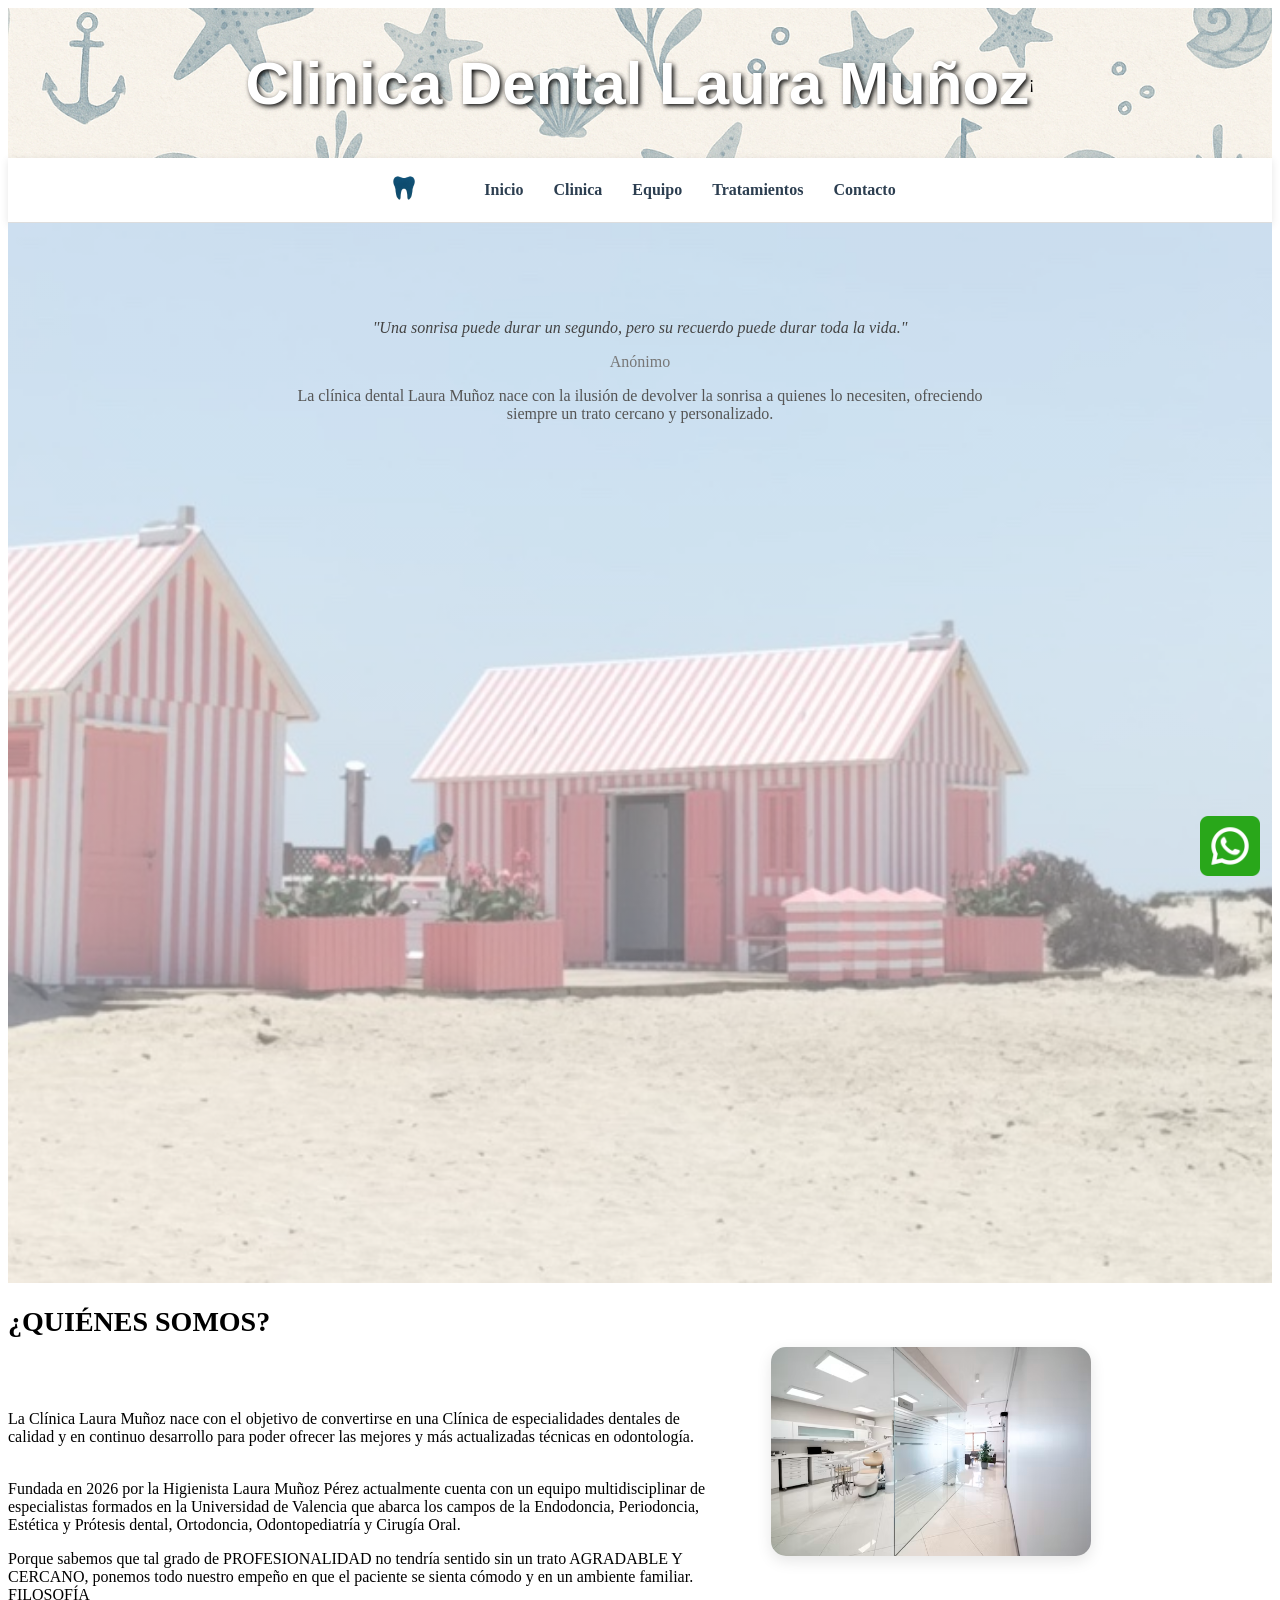
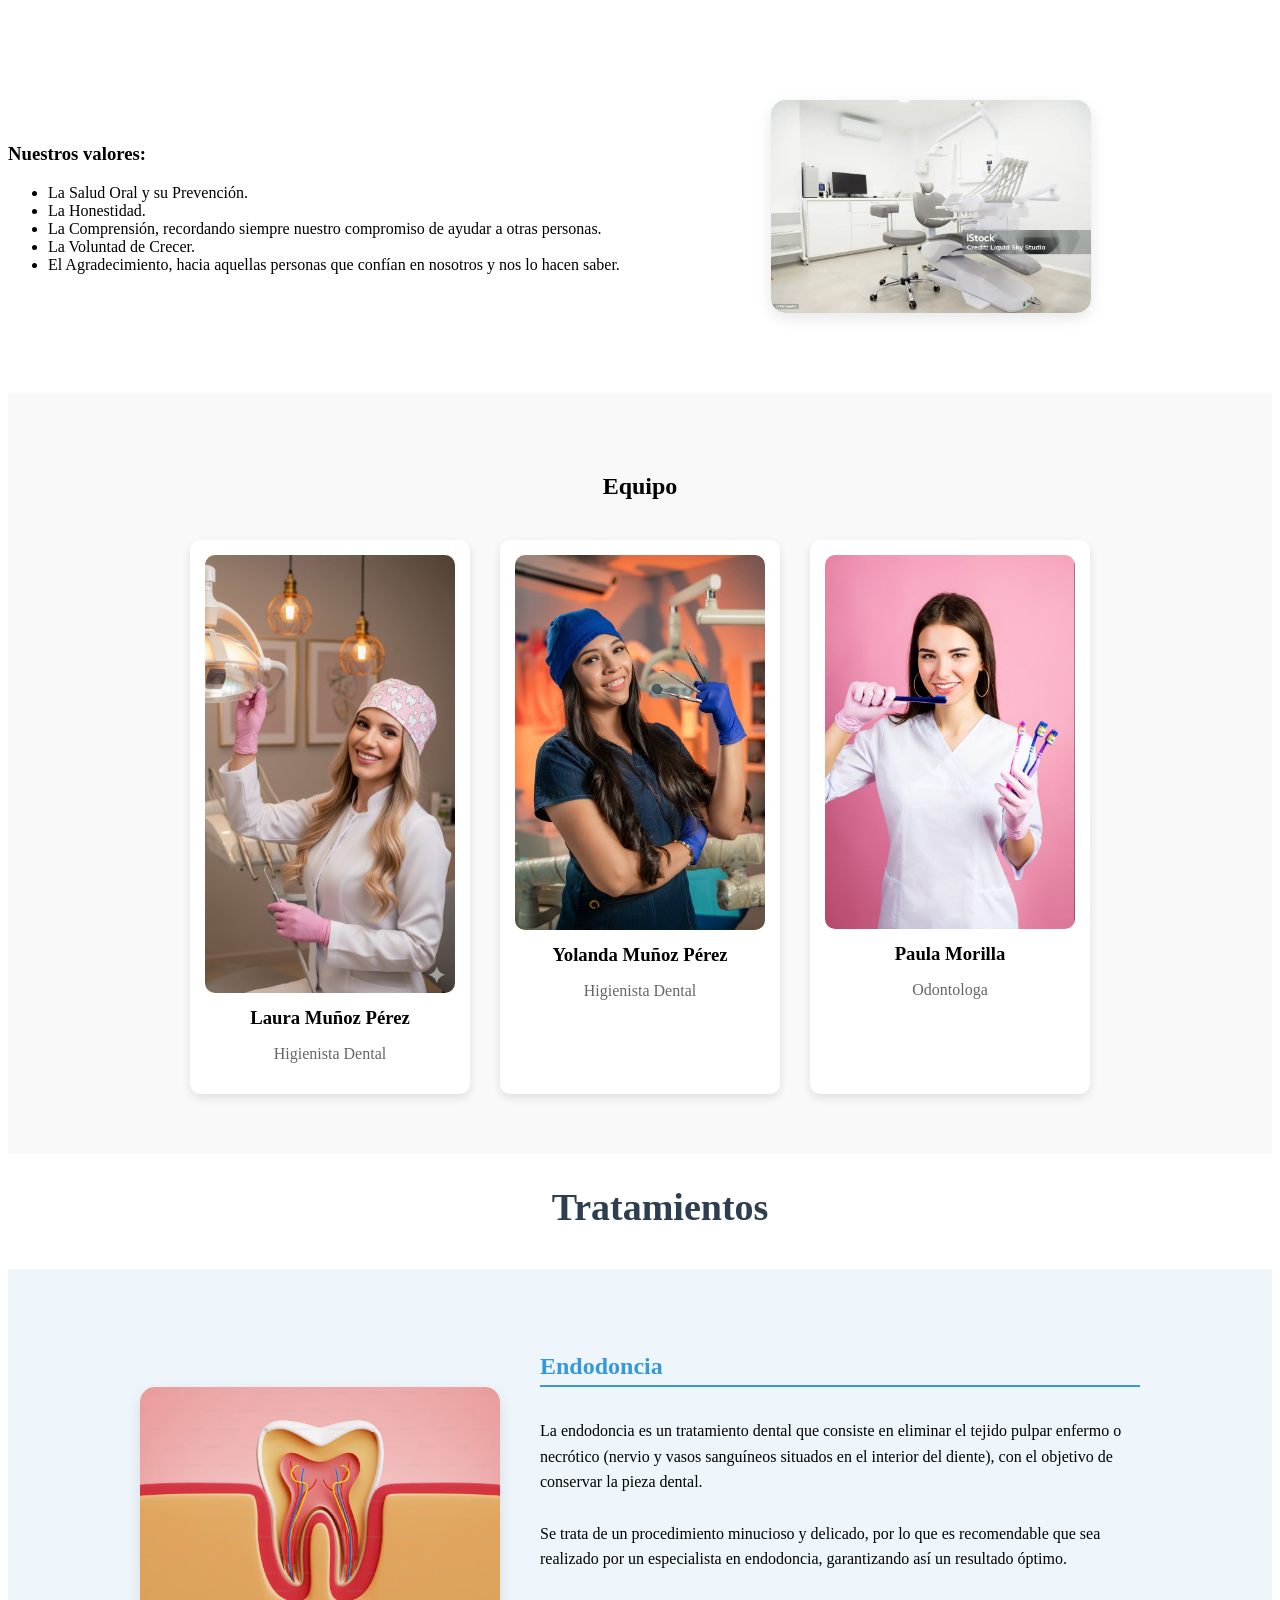
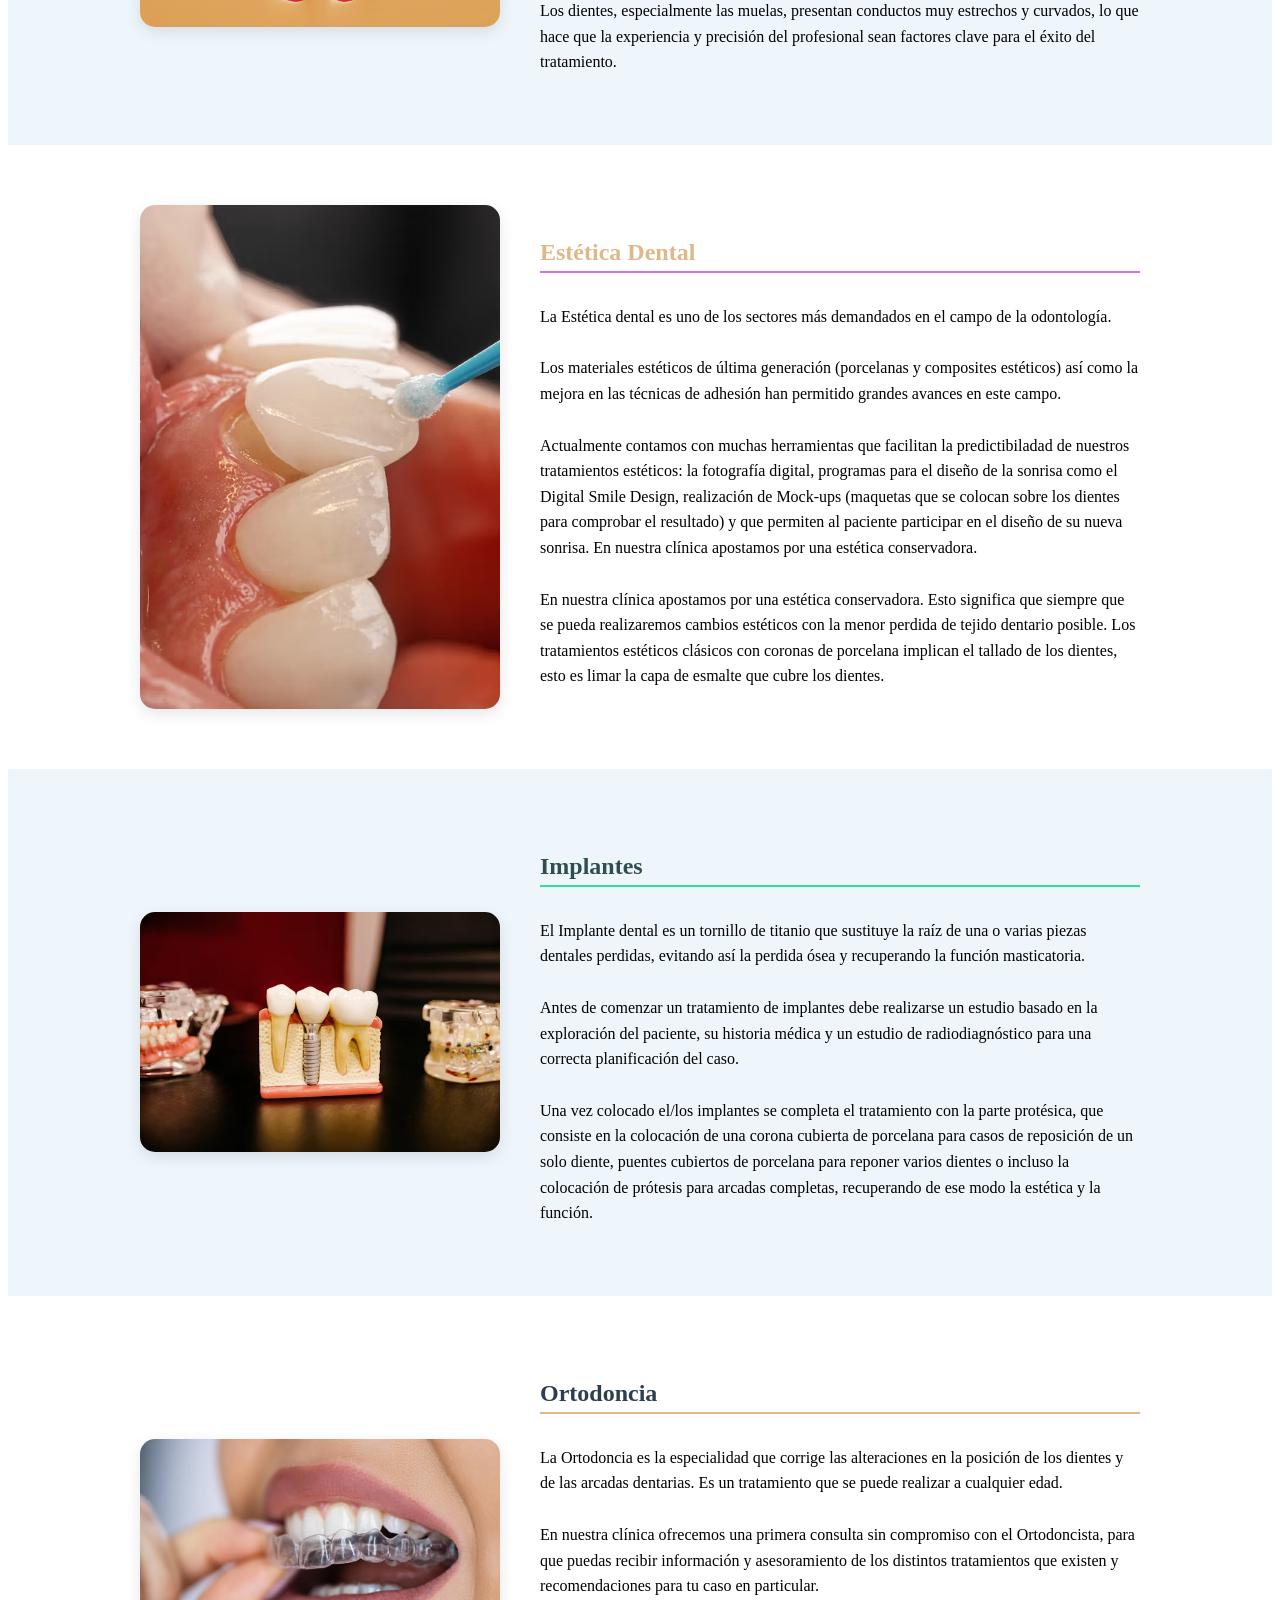
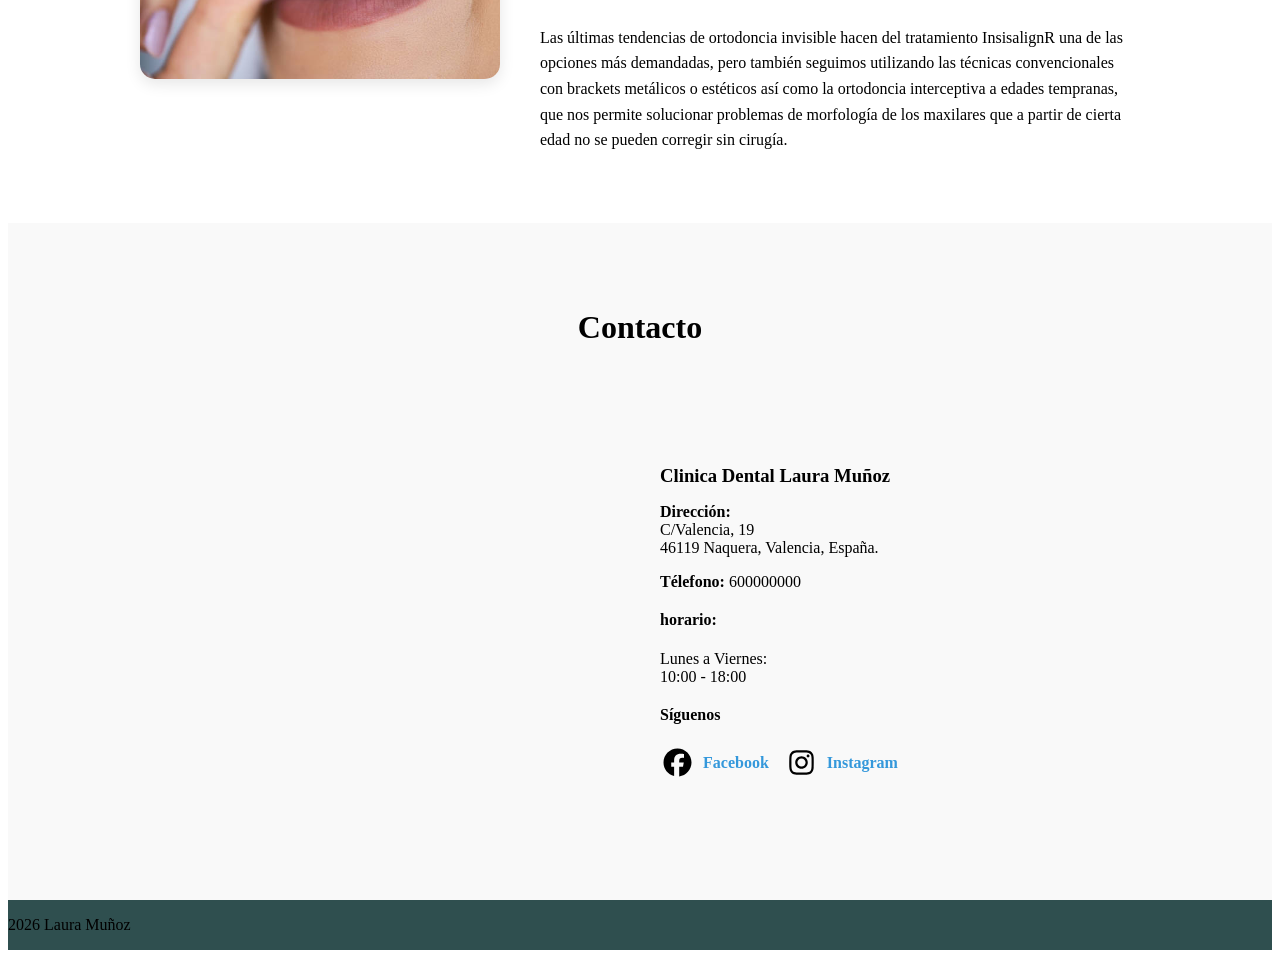
==== index.html @ 637d164c "Add files via upload" ====
<!doctype html>

<html lang="es">


<head>
    <meta charset="UTF-8">
    <title>Clinica Dental Laura Muñoz</title>

    <link rel="stylesheet" href="miWeb.css">

</head>

<body>

    <!--CABECERA-->
    <header>
        <h1>Clinica Dental Laura Muñoz</h1>¡




    </header>

    <!--MENU-->
    <nav id="menu">
        <div class="logo">

            <a href="#home">
                <img src="logo.png" alt="logo muela">
            </a>

        </div>

        <div class="menu-toggle">
            ☰

        </div>

        <ul>
            <li><a href="#home">Inicio</a></li>
            <li><a href="#clinica">Clinica</a></li>
            <li><a href="#equipo">Equipo</a></li>
            <li class="dropdown"><a href="#tratamientos">Tratamientos</a>
                <ul class="submenu">
                    <li><a href="#endodoncia">Endodoncia</a></li>
                    <li><a href="#estetica">Estética Dental</a></li>
                    <li><a href="#implantes">Implantes</a></li>
                    <li><a href="#ortodoncia">Ortodoncia</a></li>

                </ul>
            </li>
            <li><a href="#contacto">Contacto</a></li>




        </ul>

    </nav>


    <main>


        <!--INICIO-->

        <section id="home">
            <div class="contenido-inicio">
                <p class="frase">
                    "Una sonrisa puede durar un segundo, pero su recuerdo puede durar toda la vida."
                </p>
                <p class="autor">Anónimo</p>



                <p class="descripcion">
                    La clínica dental Laura Muñoz nace con la ilusión de devolver la sonrisa a quienes lo necesiten,
                    ofreciendo siempre un trato cercano y personalizado.
                </p>
            </div>

        </section>

        <!--CLINICA-->

        <section id="clinica">

            <div class="bloque">

                <div class="texto">

                    <h2>¿QUIÉNES SOMOS?</h2>

                    <br>
                    <br>
                    <p>
                        La Clínica Laura Muñoz nace con el objetivo de convertirse en una Clínica de especialidades
                        dentales
                        de
                        calidad y en continuo desarrollo para poder ofrecer las mejores y más actualizadas técnicas en
                        odontología.
                        <br>
                        <br>
                    </p>
                    <p>
                        Fundada en 2026 por la Higienista Laura Muñoz Pérez actualmente cuenta con un equipo
                        multidisciplinar de
                        especialistas formados en la Universidad de Valencia que abarca los campos de la Endodoncia,
                        Periodoncia, Estética y Prótesis dental, Ortodoncia, Odontopediatría y Cirugía Oral.
                    </p>
                    <p>

                        Porque sabemos que tal grado de PROFESIONALIDAD no tendría sentido sin un trato AGRADABLE Y
                        CERCANO,
                        ponemos todo nuestro empeño en que el paciente se sienta cómodo y en un ambiente familiar.
                        FILOSOFÍA
                    </p>
                </div>

                <div class="imagen">
                    <img src="dentista3.avif" alt="recepcion">

                </div>
            </div>
            <!--BLOQUE2-->
            <div class="bloque">
                <div class="imagen">

                    <img src="dentista1.webp" alt="gebinete">
                </div>

                <div class="texto">

                    <h3>Nuestros valores:</h3>
                    <ul>
                        <li>La Salud Oral y su Prevención.</li>
                        <li>La Honestidad.</li>
                        <li>La Comprensión, recordando siempre nuestro compromiso de ayudar a otras personas.</li>
                        <li>La Voluntad de Crecer.</li>
                        <li> El Agradecimiento, hacia aquellas personas que confían en nosotros y nos lo hacen saber.
                        </li>


                    </ul>

                </div>

            </div>


        </section>

        <!--EQUIPO-->
        <section id="equipo">
            <h2>Equipo</h2>
            <div class="tarjetas-equipo">
                <div class="card">
                    <img src="persona1.jpg">
                    <h3>Laura Muñoz Pérez</h3>
                    <p>Higienista Dental</p>
                </div>

                <div class="card">
                    <img src="persona2.jpg">
                    <h3>Yolanda Muñoz Pérez</h3>
                    <p>Higienista Dental</p>
                </div>

                <div class="card">
                    <img src="per6sona3.jpg">
                    <h3>Paula Morilla</h3>
                    <p>Odontologa</p>
                </div>
            </div>

        </section>

        <!--TRATAMIENTOS-->
        <section id="tratamientos">
            <h2>Tratamientos</h2>


            <!--ENDODONCIA-->

            <section id="endodoncia" class="tratamiento">


                <div class="tratamiento-contenido">
                    <div class="tratamiento-imagen">
                        <img src="endodoncia.avif">
                    </div>

                    <div class="tratamiento-texto">


                        <h3 class="endodoncia">Endodoncia</h3>

                        <p>

                            La endodoncia es un tratamiento dental que consiste en eliminar el tejido pulpar enfermo o
                            necrótico
                            (nervio y vasos sanguíneos situados en el interior del diente), con el objetivo de conservar
                            la
                            pieza
                            dental.
                        </p>
                        <p>

                            Se trata de un procedimiento minucioso y delicado, por lo que es recomendable que sea
                            realizado
                            por
                            un
                            especialista en endodoncia, garantizando así un resultado óptimo.
                        </p>

                        <p>

                            Los dientes, especialmente las muelas, presentan conductos muy estrechos y curvados, lo que
                            hace
                            que
                            la
                            experiencia y precisión del profesional sean factores clave para el éxito del tratamiento.
                        </p>
                    </div>
                </div>
            </section>

            <!--ESTÉTICA-->
            <section id="estetica" class="tratamiento">


                <div class="tratamiento-contenido">
                    <div class="tratamiento-imagen">
                        <img src="carillas.avif">
                    </div>

                    <div class="tratamiento-texto">

                        <h3 class="estetica">Estética Dental</h3>

                        <p>
                            La Estética dental es uno de los sectores más demandados en el campo de la odontología.

                        </p>

                        <p>
                            Los materiales estéticos de última generación (porcelanas y composites estéticos) así como
                            la mejora en las técnicas de adhesión han permitido grandes avances en este campo.
                        </p>

                        <p>
                            Actualmente contamos con muchas herramientas que facilitan la predictibiladad de nuestros
                            tratamientos estéticos: la fotografía digital, programas para el diseño de la sonrisa como
                            el Digital Smile Design, realización de Mock-ups (maquetas que se colocan sobre los dientes
                            para comprobar el resultado) y que permiten al paciente participar en el diseño de su nueva
                            sonrisa. En nuestra clínica apostamos por una estética conservadora.


                        </p>

                        <p>
                            En nuestra clínica apostamos por una estética conservadora. Esto significa que siempre que
                            se pueda realizaremos cambios estéticos con la menor perdida de tejido dentario posible. Los
                            tratamientos estéticos clásicos con coronas de porcelana implican el tallado de los dientes,
                            esto es limar la capa de esmalte que cubre los dientes.
                        </p>
                    </div>
                </div>
            </section>

            <!--IMPLANTES-->
            <section id="implantes" class="tratamiento">

                <div class="tratamiento-contenido">
                    <div class="tratamiento-imagen">
                        <img src="implante1.avif">
                    </div>

                    <div class="tratamiento-texto">

                        <h3 class="implantes">Implantes</h3>

                        <p>
                            El Implante dental es un tornillo de titanio que sustituye la raíz de una o varias piezas
                            dentales perdidas, evitando así la perdida ósea y recuperando la función masticatoria.


                        </p>

                        <p>
                            Antes de comenzar un tratamiento de implantes debe realizarse un estudio basado en la
                            exploración del paciente, su historia médica y un estudio de radiodiagnóstico para una
                            correcta planificación del caso.
                        </p>

                        <p>
                            Una vez colocado el/los implantes se completa el tratamiento con la parte protésica, que
                            consiste en la colocación de una corona cubierta de porcelana para casos de reposición de un
                            solo diente, puentes cubiertos de porcelana para reponer varios dientes o incluso la
                            colocación de prótesis para arcadas completas, recuperando de ese modo la estética y la
                            función.
                        </p>
                    </div>
                </div>
            </section>

            <!--ORTODONCIA-->
            <section id="ortodoncia" class="tratamiento">



                <div class="tratamiento-contenido">
                    <div class="tratamiento-imagen">
                        <img src="invisalign.jpg">

                    </div>

                    <div class="tratamiento-texto">

                        <h3 class="ortodoncia">Ortodoncia</h3>

                        <p>
                            La Ortodoncia es la especialidad que corrige las alteraciones en la posición de los dientes
                            y de las arcadas dentarias. Es un tratamiento que se puede realizar a cualquier edad.


                        </p>

                        <p>
                            En nuestra clínica ofrecemos una primera consulta sin compromiso con el Ortodoncista, para
                            que
                            puedas recibir información y asesoramiento de los distintos tratamientos que existen y
                            recomendaciones para tu caso en particular.
                        </p>

                        <p>
                            Las últimas tendencias de ortodoncia invisible hacen del tratamiento InsisalignR una de las
                            opciones más demandadas, pero también seguimos utilizando las técnicas convencionales con
                            brackets metálicos o estéticos así como la ortodoncia interceptiva a edades tempranas, que
                            nos permite solucionar problemas de morfología de los maxilares que a partir de cierta edad
                            no se pueden corregir sin cirugía.

                        </p>


                    </div>
                </div>

            </section>
        </section>
        <!--CONTACTO-->

        <section id="contacto">
            <h2>Contacto</h2>
            <div class="contacto-contenido">

                <!--MAPA-->
                <div class="mapa">
                    <iframe
                        src="https://www.google.com/maps/embed?pb=!1m18!1m12!1m3!1d12286.145161240727!2d-0.42950944999999996!3d39.66014935!2m3!1f0!2f0!3f0!3m2!1i1024!2i768!4f13.1!3m3!1m2!1s0xd606822dd139bd3%3A0xa2a2c71b9f4c498a!2s46119%20N%C3%A0quera%2C%20Valencia!5e0!3m2!1ses!2ses!4v1781277568644!5m2!1ses!2ses"
                        width="600" height="450" style="border:0;" allowfullscreen="" loading="lazy"
                        referrerpolicy="no-referrer-when-downgrade"></iframe>
                </div>

                <!--INFORMACION-->
                <div class="info-contacto">
                    <h3>Clinica Dental Laura Muñoz</h3>

                    <p><strong>Dirección:</strong><br>
                        C/Valencia, 19<br>
                        46119 Naquera, Valencia, España.
                    </p>
                    <p><strong>Télefono:</strong>
                        600000000
                    </p>
                    <h4>horario:</h4>
                    <p>
                        Lunes a Viernes:<br>
                        10:00 - 18:00
                    </p>
                    <h4>Síguenos</h4>

                    <div class="redes">
                        <a href="https://www.facebook.com"><img src="facebook-brands-solid-full.svg">Facebook</a>
                        <a href="https://www.instagram.com/?hl=es"><img
                                src="instagram-brands-solid-full.svg">Instagram</a>

                    </div>

                </div>
            </div>

        </section>


    </main>

    <footer>
        <p>2026 Laura Muñoz</p>
    </footer>














    <script src="script.js"></script>
    <a href="http://wa.me/34636059370" class="whatsapp" target="_blank">
        <img src="whatsapp.png" alt="whatsapp">
    </a>
</body>












</html>
---- miWeb.css ----
body {
    min-height: 100vh;
    display: flex;
    flex-direction: column;
}

header {
    background-image: url("fondo.jpg");
    background-size: cover;
    background-position: center;
    background-repeat: no-repeat;

    height: 150px;

    display: flex;
    align-items: center;
    justify-content: center;
}

header h1 {
    color: white;
    font-size: 60px;
    text-shadow: 2px 2px 5px black;
    font-family: 'Segoe UI', sans-serif;
}



nav ul {
    display: flex;
    gap: 30px;
    list-style: none;
    margin: 0;
    padding: 0;


}

nav a {
    text-decoration: none;
    color: #2c3e50;
    font-weight: 600;
    position: relative;
}

nav a::after {
    content: "";
    position: absolute;
    width: 0;
    height: 2px;
    background-color: #3498db;
    left: 0;
    bottom: -5px;
    transition: 0.3s;
}

nav a:hover::after {
    width: 100%;
}

nav a:hover {
    color: #3498db;
}

footer {
    background-color: darkslategrey;
    margin-top: auto;

}

/*MENU NORMAL*/
nav {

    transition: background-color 0.3s;
    display: flex;
    align-items: center;
    justify-content: center;
    gap: 40px;

    background-color: white;
    border-bottom: 1px solid #ddd;
    padding: 10px 40px;
    box-shadow: 0 2px 8px rgba(0, 0, 0, 0.1);
}

/*MENU CUANDO HACES SCROLL*/
nav.scrolled {
    background-color: rgb(179, 199, 197);
}

.contenido {
    display: none;
}

.logo img {
    width: 40px;
    height: auto;
    margin-right: 20px;
}

#home {
    background-image: linear-gradient(rgba(255, 255, 255, 0.4),
            rgba(255, 255, 255, 0.4)),
        url("camposoto1.jpg");

    background-size: cover;
    background-position: center;
    background-repeat: no-repeat;

    padding: 80px 20px;
    text-align: center;
    min-height: 100vh;
}

/*INICIO*/

.contenido-inicio {
    max-width: 700px;
    margin: auto;
}

.frase {
    font-style: italic;
    color: #444;
}

.autor {
    margin-bottom: 15px;
    color: #777;
}

.descripcion {
    color: #555;
}

/*CLINICA*/
.bloque {
    display: flex;
    align-items: center;
    gap: 40px;
    max-width: 1100px;
    margin-bottom: 80px;
}

.texto {
    width: 70%;

}

.imagen {
    width: 35%;
    display: flex;
    justify-content: center;
}

.imagen img {
    width: 100%;
    max-width: 320px;
    border-radius: 15px;
    box-shadow: 0 5px 15px rgba(0, 0, 0, 0.1);
}

.bloque:nth-child(2) {
    flex-direction: row-reverse;
}

#clinica h2 {
    font-size: 28px;
    margin-bottom: 20px;
}

#equipo {
    background-color: #f9f9f9;
    padding: 60px 20px;
    text-align: center;
}

/*Contenedor de tarjetas*/
.tarjetas-equipo {
    display: flex;
    justify-content: center;
    gap: 30px;
    margin-top: 40px;
}

/*Tarjeta individual*/
.card {
    background-color: white;
    width: 250px;
    padding: 15px;
    border-radius: 10px;
    box-shadow: 0 4px 10px rgba(0, 0, 0, 0.1);
}

/*Imagen*/

.card img {
    width: 100%;
    border-radius: 10px;
}

.card h3 {
    margin: 10px 0 5px;

}

.card p {
    color: #666;
}

.card:hover {
    transform: translateY(-5px);
    transition: 0.3s;
}

/*TRATAMIENTOS*/
.dropdown {
    position: relative;
}

/*submenu oculto*/
.submenu {
    display: none;
    position: absolute;
    top: 100%;
    left: 0;

    background-color: white;
    list-style: none;
    padding: 0;
    margin: 0;

    box-shadow: 0 4px 10px rgba(0, 0, 0, 0.1);
    border-radius: 8px;
    overflow: hidden;

    opacity: 0;
    transition: 0.3s;
}

/*Items del submenu*/
.submenu li {
    padding: 10px 20px;
}

/*Enlaces*/
.submenu a {
    text-decoration: none;
    color: #333;

}

/*Hover*/
.submenu li:hover {
    background-color: #f0f0f0;
}

.dropdown:hover .submenu {
    display: block;
    opacity: 1;
}

#tratamientos h2 {
    margin-left: 40px;
    font-size: 38px;
    font-weight: bold;
    color: #2c3e50;
    margin-bottom: 40px;
    text-align: center;
}

.tratamiento-contenido {
    display: flex;
    flex-direction: row;
    gap: 40px;
    max-width: 1000px;
    align-items: center;
    margin: auto;


}

.tratamiento-imagen {
    display: flex;
    align-items: center;
}

.tratamiento-imagen img {
    width: 100%;
    max-width: 400px;
    border-radius: 15px;
    box-shadow: 0 5px 15px rgba(0, 0, 0, 0.1);
    transition: all 0.4s ease;
}

.tratamiento-texto {
    max-width: 600px;
    display: flex;
    flex-direction: column;
    justify-content: center;
}

.tratamiento-texto p {
    margin-bottom: 10px;
    line-height: 1.6;
}

.tratamiento:nth-child(even) {
    background-color:#eef6fb;
}

.tratamiento {
    opacity: 0;
    transform: translateY(50px);
    transition:all 0.8s ease;
    padding: 60px 20px;
}

.tratamiento.visible {
    opacity: 1;
    transform: translateY(0);
}

.tratamiento-imagen img:hover {
    transform:scale(1.05)translateY(-5px)
}

.endodoncia {
    margin-bottom: 15px;
    font-size: 24px;
    color: #3498db;
    border-bottom: 2px solid #3498db;
    padding-bottom: 5px;
}


.implantes {
    margin-bottom: 15px;
    font-size: 24px;
    color:darkslategray;
    border-bottom: 2px solid hsl(158, 70%, 53%);
    padding-bottom: 5px;

}


.estetica {
    margin-bottom: 15px;
    font-size: 24px;
    color:burlywood;
    border-bottom: 2px solid orchid;
    padding-bottom: 5px;

}

.ortodoncia {
    margin-bottom: 15px;
    font-size: 24px;
    color:#2c3e50;
    border-bottom: 2px solid burlywood;
    padding-bottom: 5px;

}

html {
    scroll-behavior: smooth;
}

/*CONTACTO*/
#contacto {
    padding: 60px 20px;
    background-color: #f9f9f9;
}

#contacto h2 {
    text-align: center;
    font-size: 32px;
    margin-bottom: 40px;
}

/*Contenedor en columnas*/
.contacto-contenido {
    display: flex;
    gap: 40px;
    max-width: 1000px;
    margin: auto;
    align-items: center;
}

/*MAPA*/
.mapa {
    width: 50%;
}

.mapa iframe {
    width: 100%;
    border-radius: 10px;
}

/*INFO*/
.info-contacto {
    width: 50%;
}
.info-contacto h3 {
    margin-bottom: 10px;
}
.info-contacto h4 {
    margin-top: 20px;
}

/*REDES*/
.redes {
    display: flex;
    gap: 15px;
    margin-top: 10px;
}
.redes a {
    display: flex;
    align-items: center;
    text-decoration: none;
    color:#3498db;
    font-weight: bold;
    gap: 8px;
}
.redes img {
    width: 35px;
    transition: 0.3s;

}
.redes img:hover {
transform: scale(1.1);
} 

/*MEDIA QUERYS*/
@media (max-width:768px) {
    .contacto-contenido {
        flex-direction: column;
        align-items: center;
    }
    .bloque {
        flex-direction: column;
        text-align: center;
    }
    .texto {
        width: 100%;
    }
    .imagen {
        width: 100%;
    }
    .tarjetas-equipo {
        flex-direction: column;
        align-items: center;
    }
    .tratamiento-contenido {
        flex-direction: column;
        text-align: center;
    }
    .tratamiento-texto {
        max-width: 100%;
    }
    .mapa {
        width: 100%;
    }
    .info-contacto {
        width: 100%;
        text-align: center;
    }
    nav {
        justify-content: space-between;
    }
    nav ul {
        flex-direction: column;
        display: none;
        width: 100%;
        background-color: white;
        position: absolute;
        top: 70px;
        left: 0;
        padding: 20px;
    }
    nav ul.active {
        display: flex;
    }
    .menu-toggle {
        display: block;
    }
    

}   

.menu-toggle {
    display: none;
    font-size: 30px;
    cursor: pointer;
    color:#2c3e50;
    padding: 5px;
}

.whatsapp {
    position: fixed;
    bottom: 20px;
    right: 20px;
    z-index: 1000;
}

.whatsapp img {
    width: 60px;
    cursor: pointer;
    transition: 0.3s;
}

.whatsapp img:hover {
    transform: scale(1.1);
}
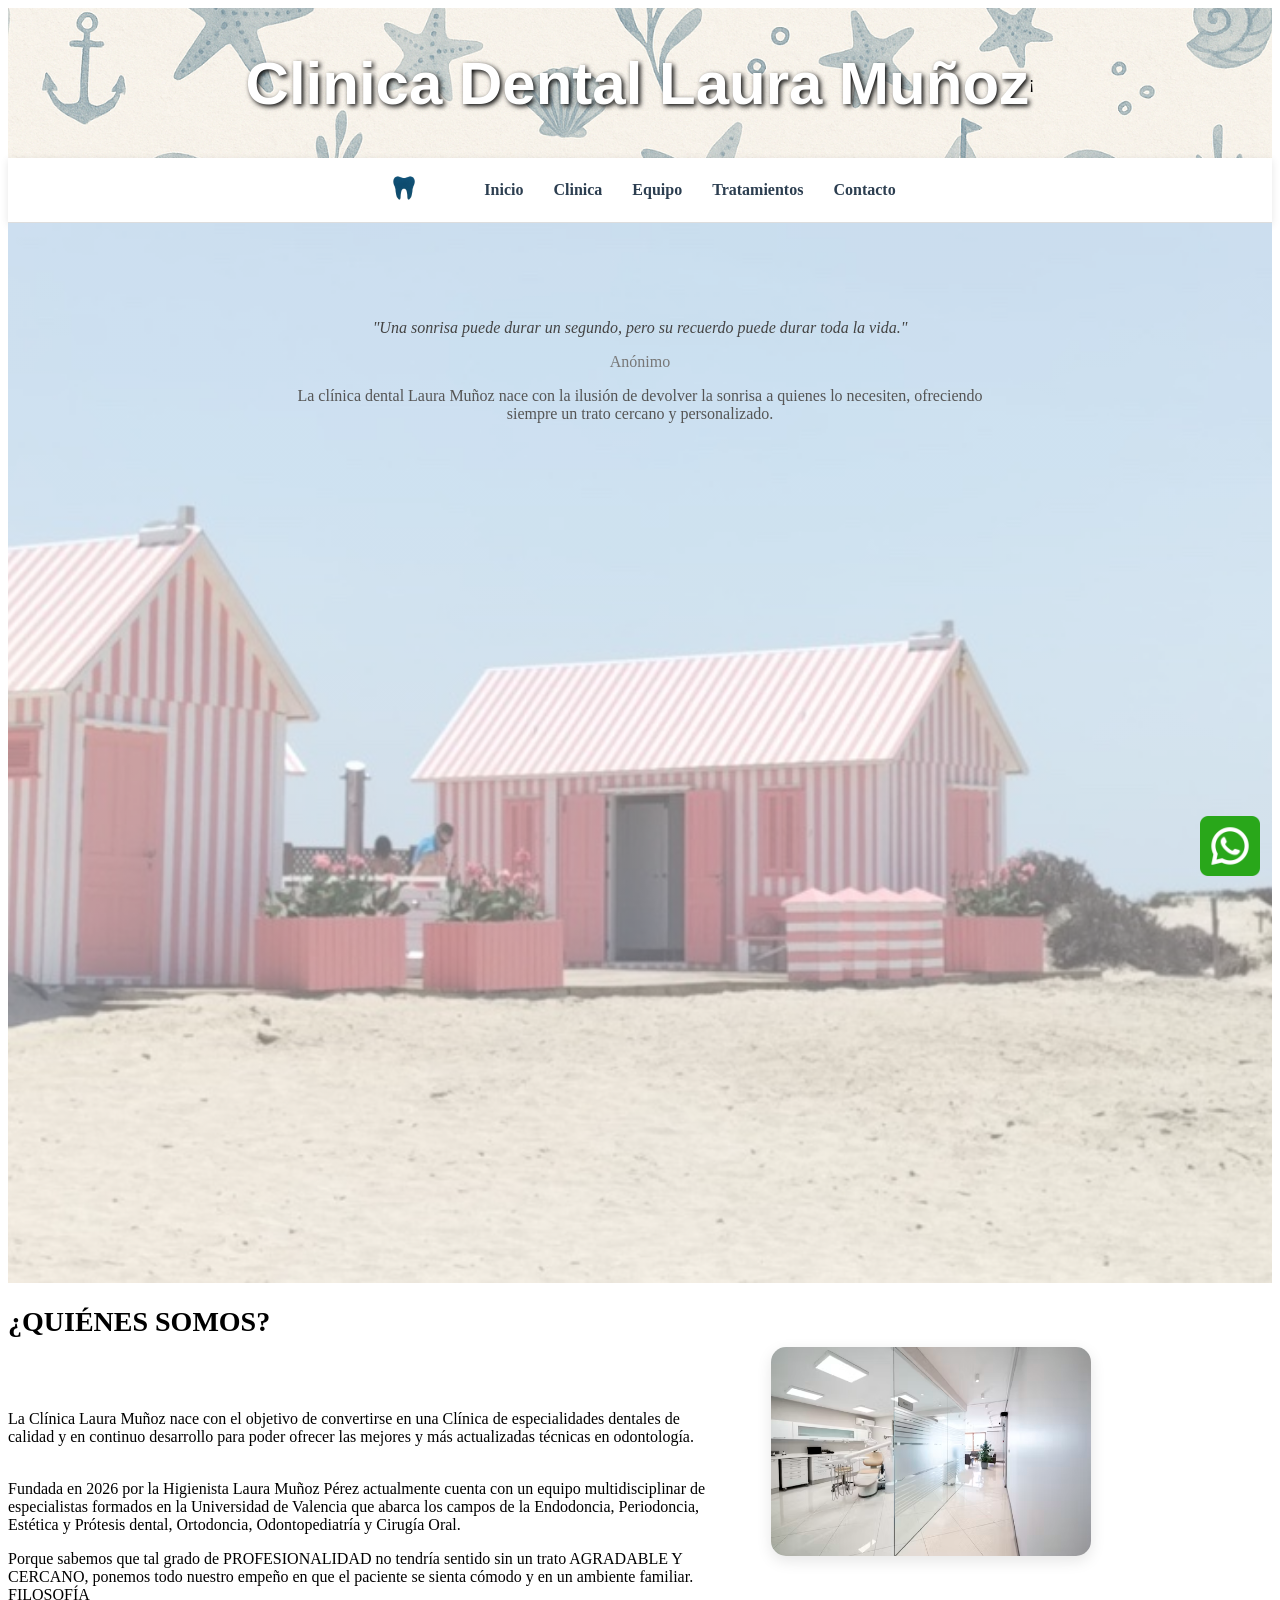
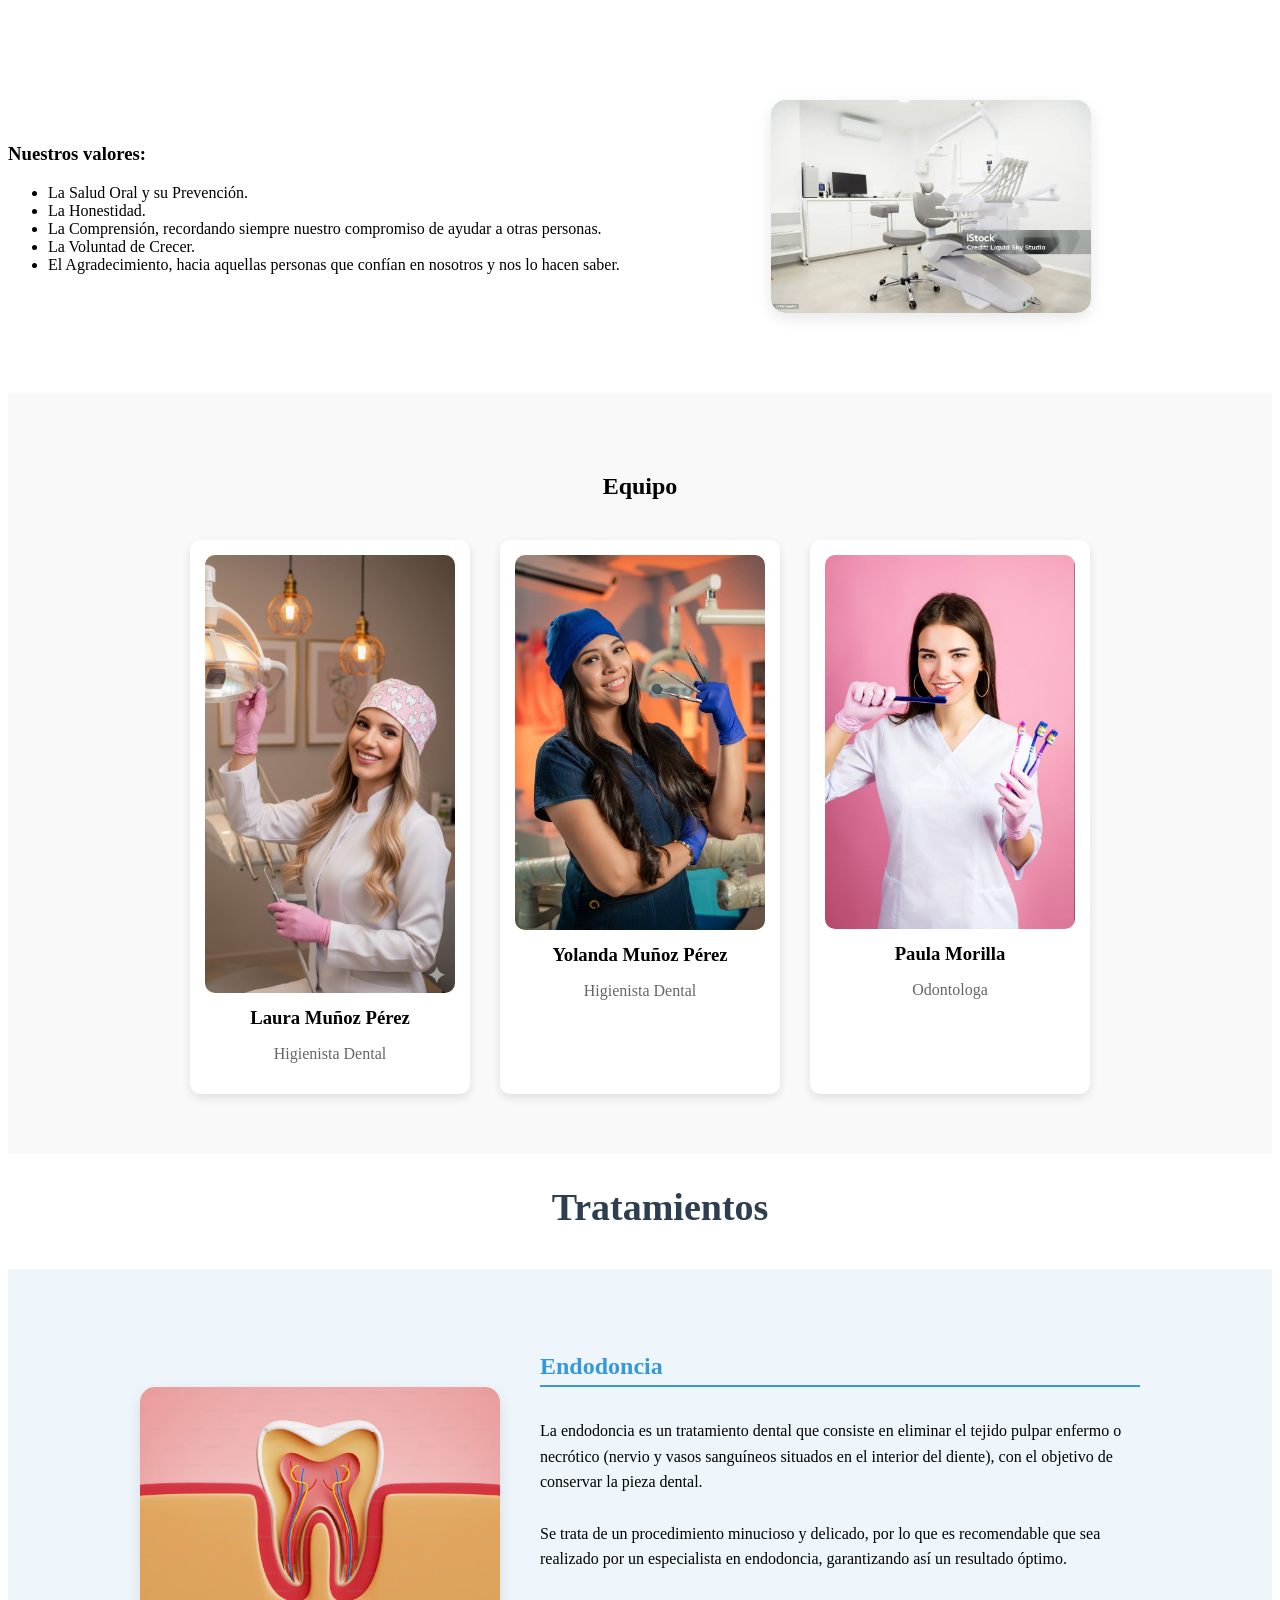
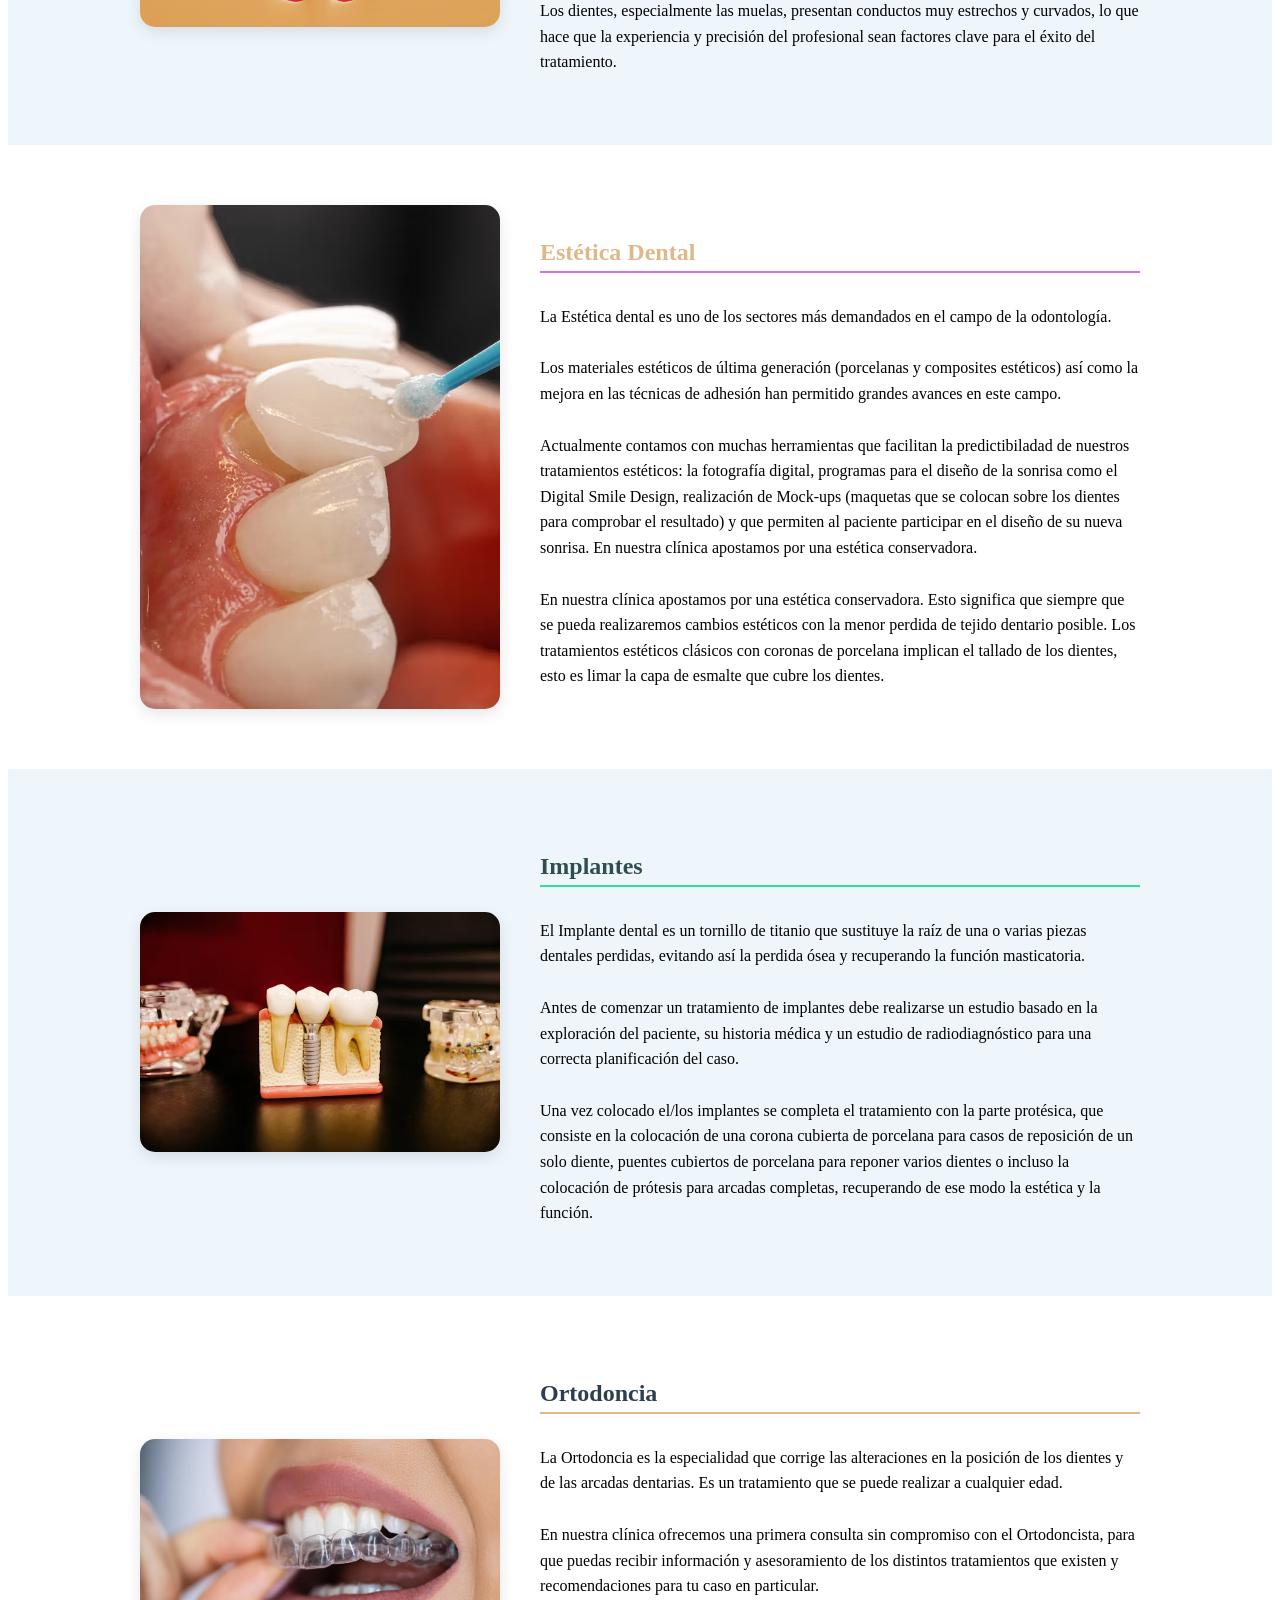
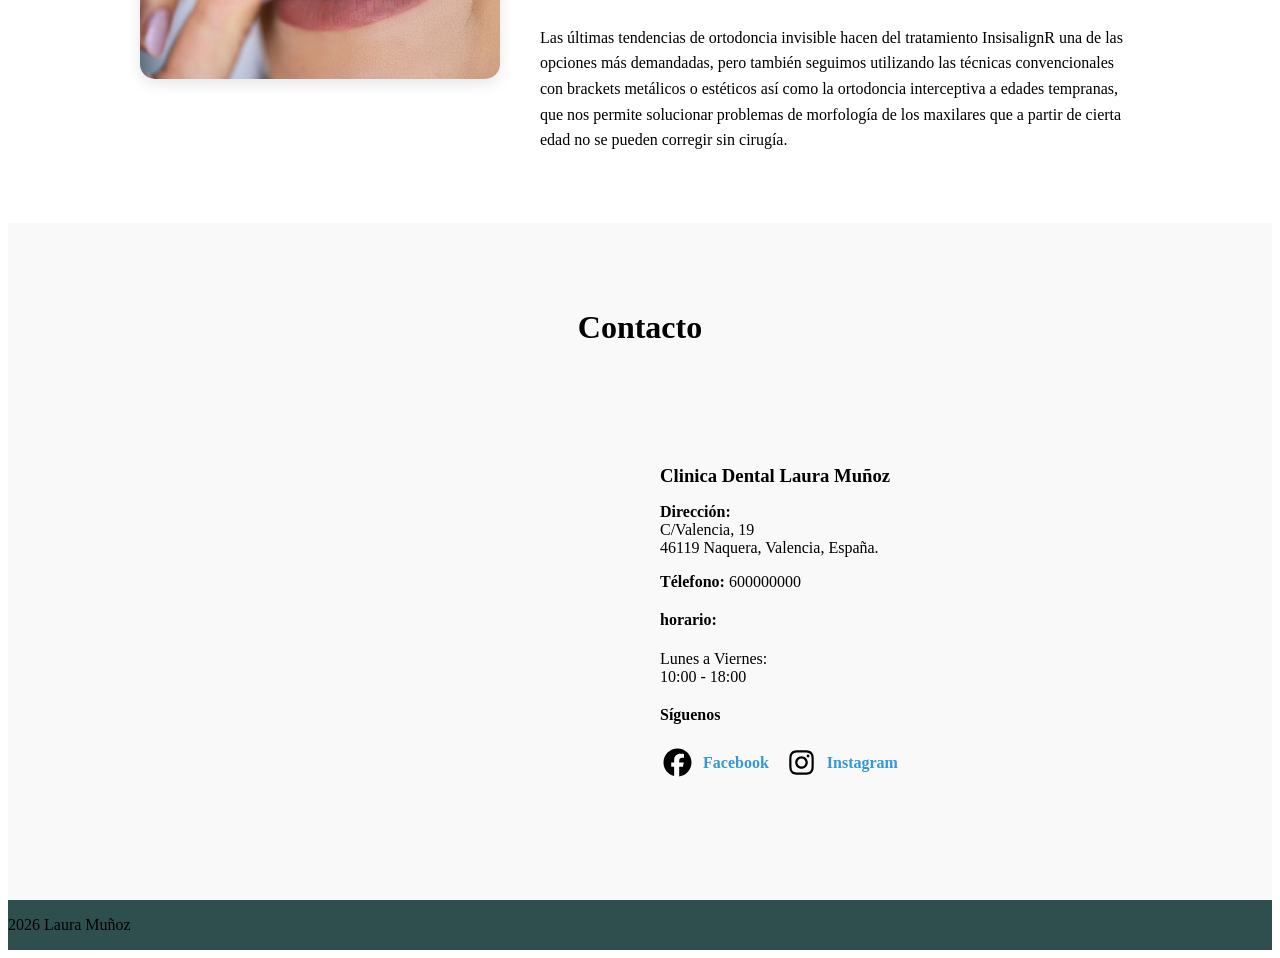
==== commit 9f532aeb: "Add files via upload" ====
--- a/index.html
+++ b/index.html
@@ -5,6 +5,9 @@
 
 <head>
     <meta charset="UTF-8">
+    <meta name="viewport" content="width=device-width, initial-scale=1.0">
+ 
+   
     <title>Clinica Dental Laura Muñoz</title>
 
     <link rel="stylesheet" href="miWeb.css">
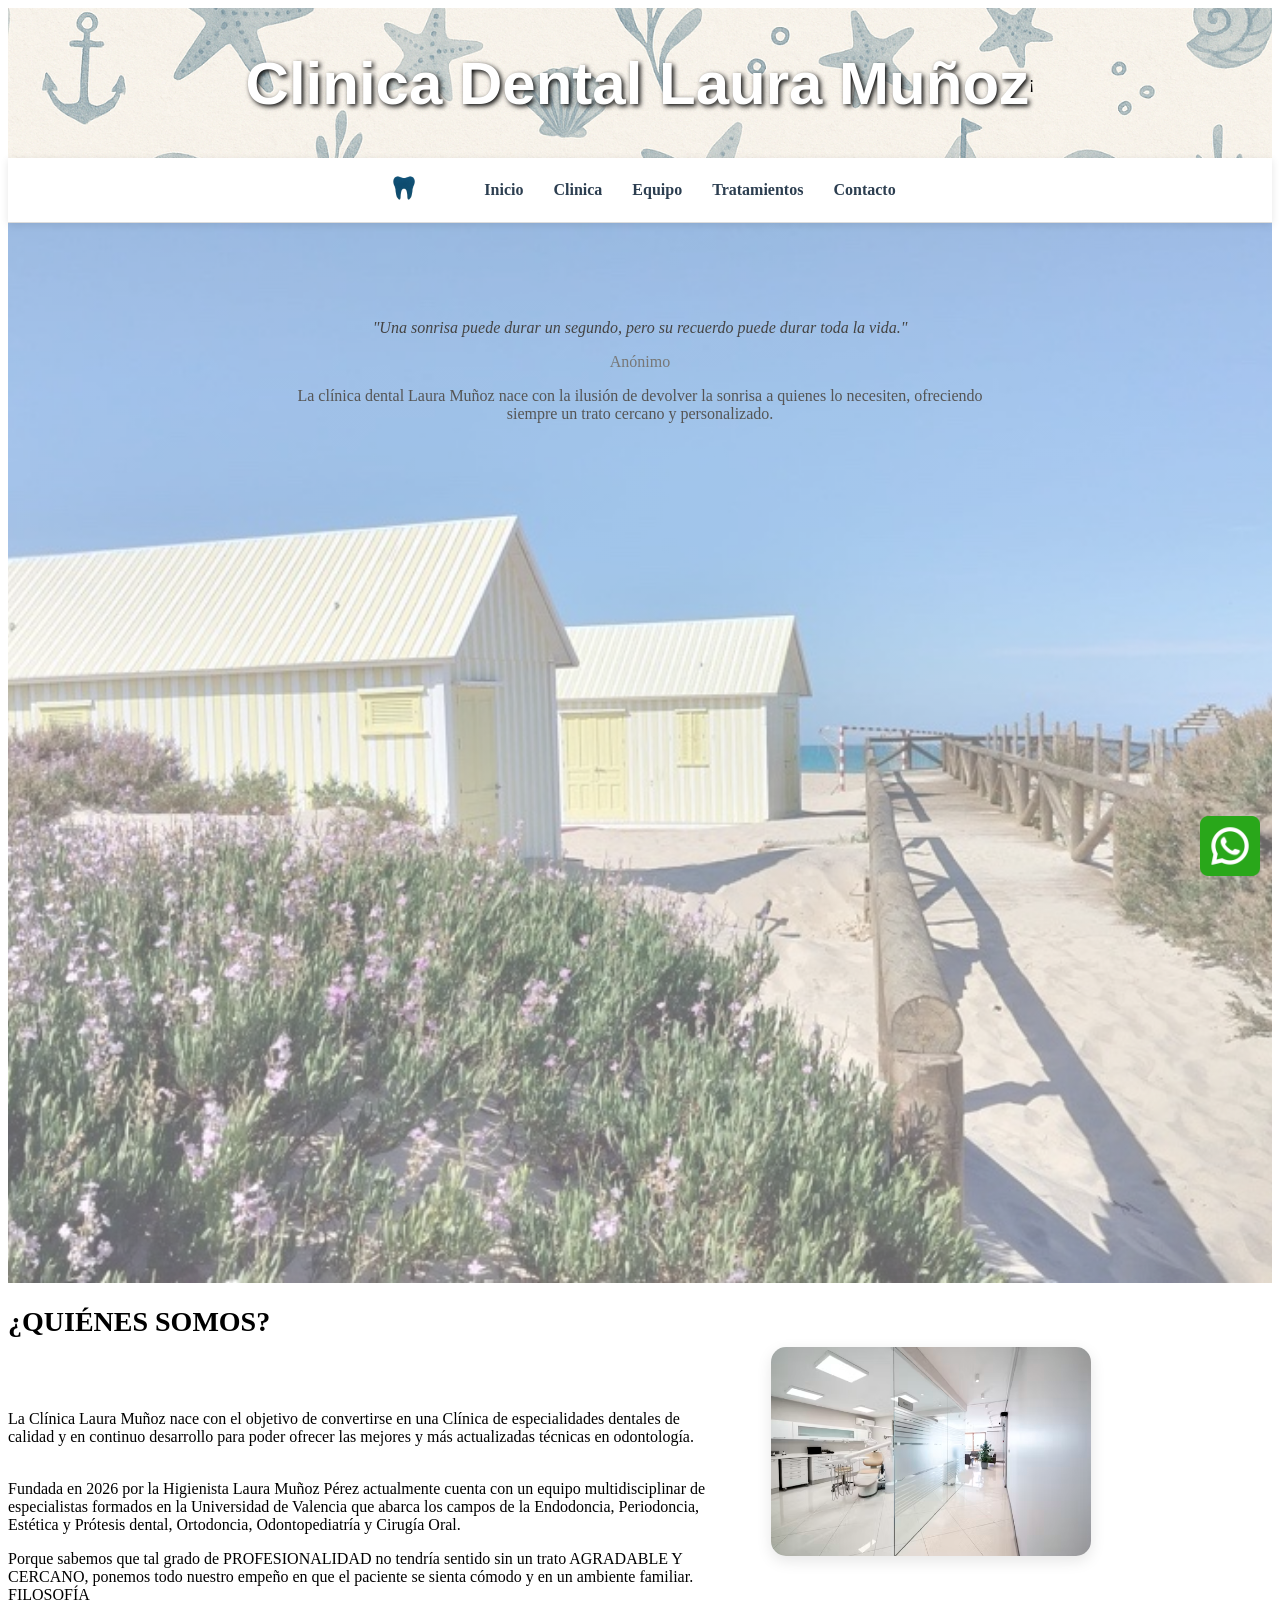
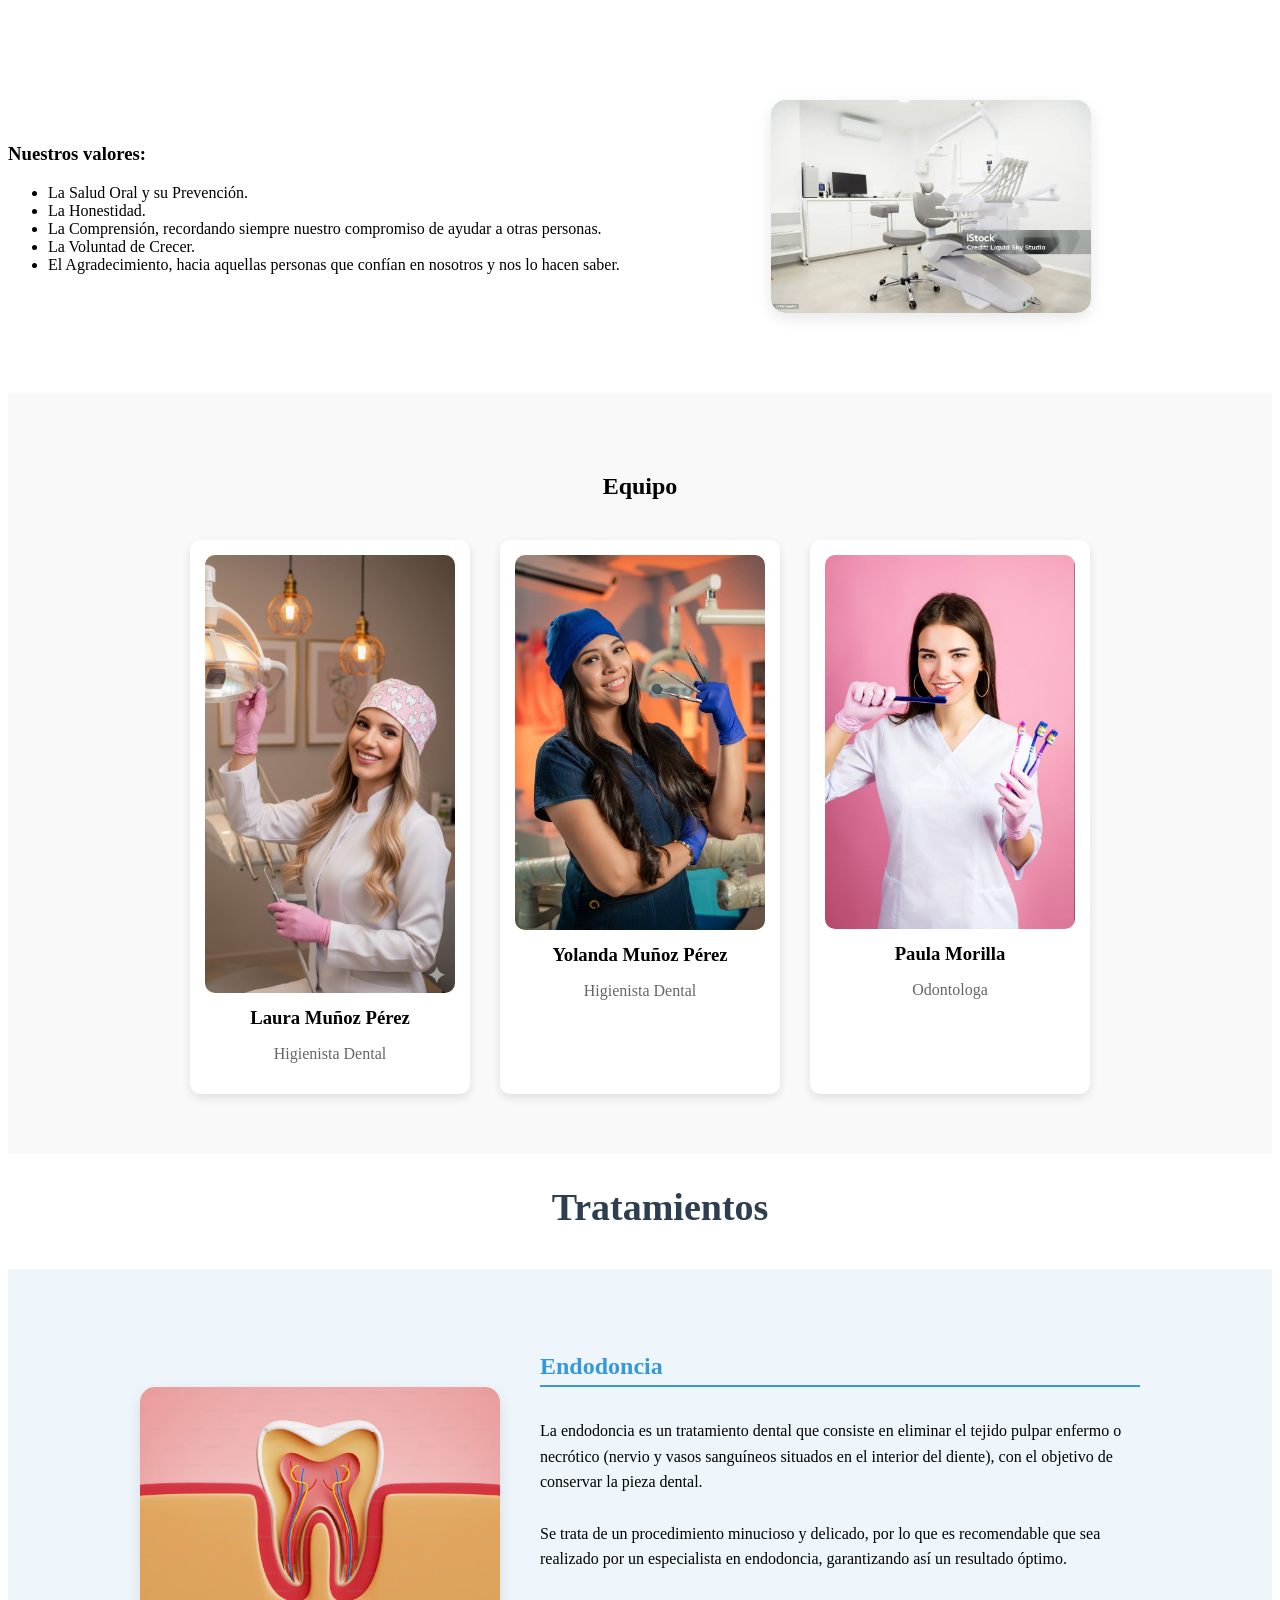
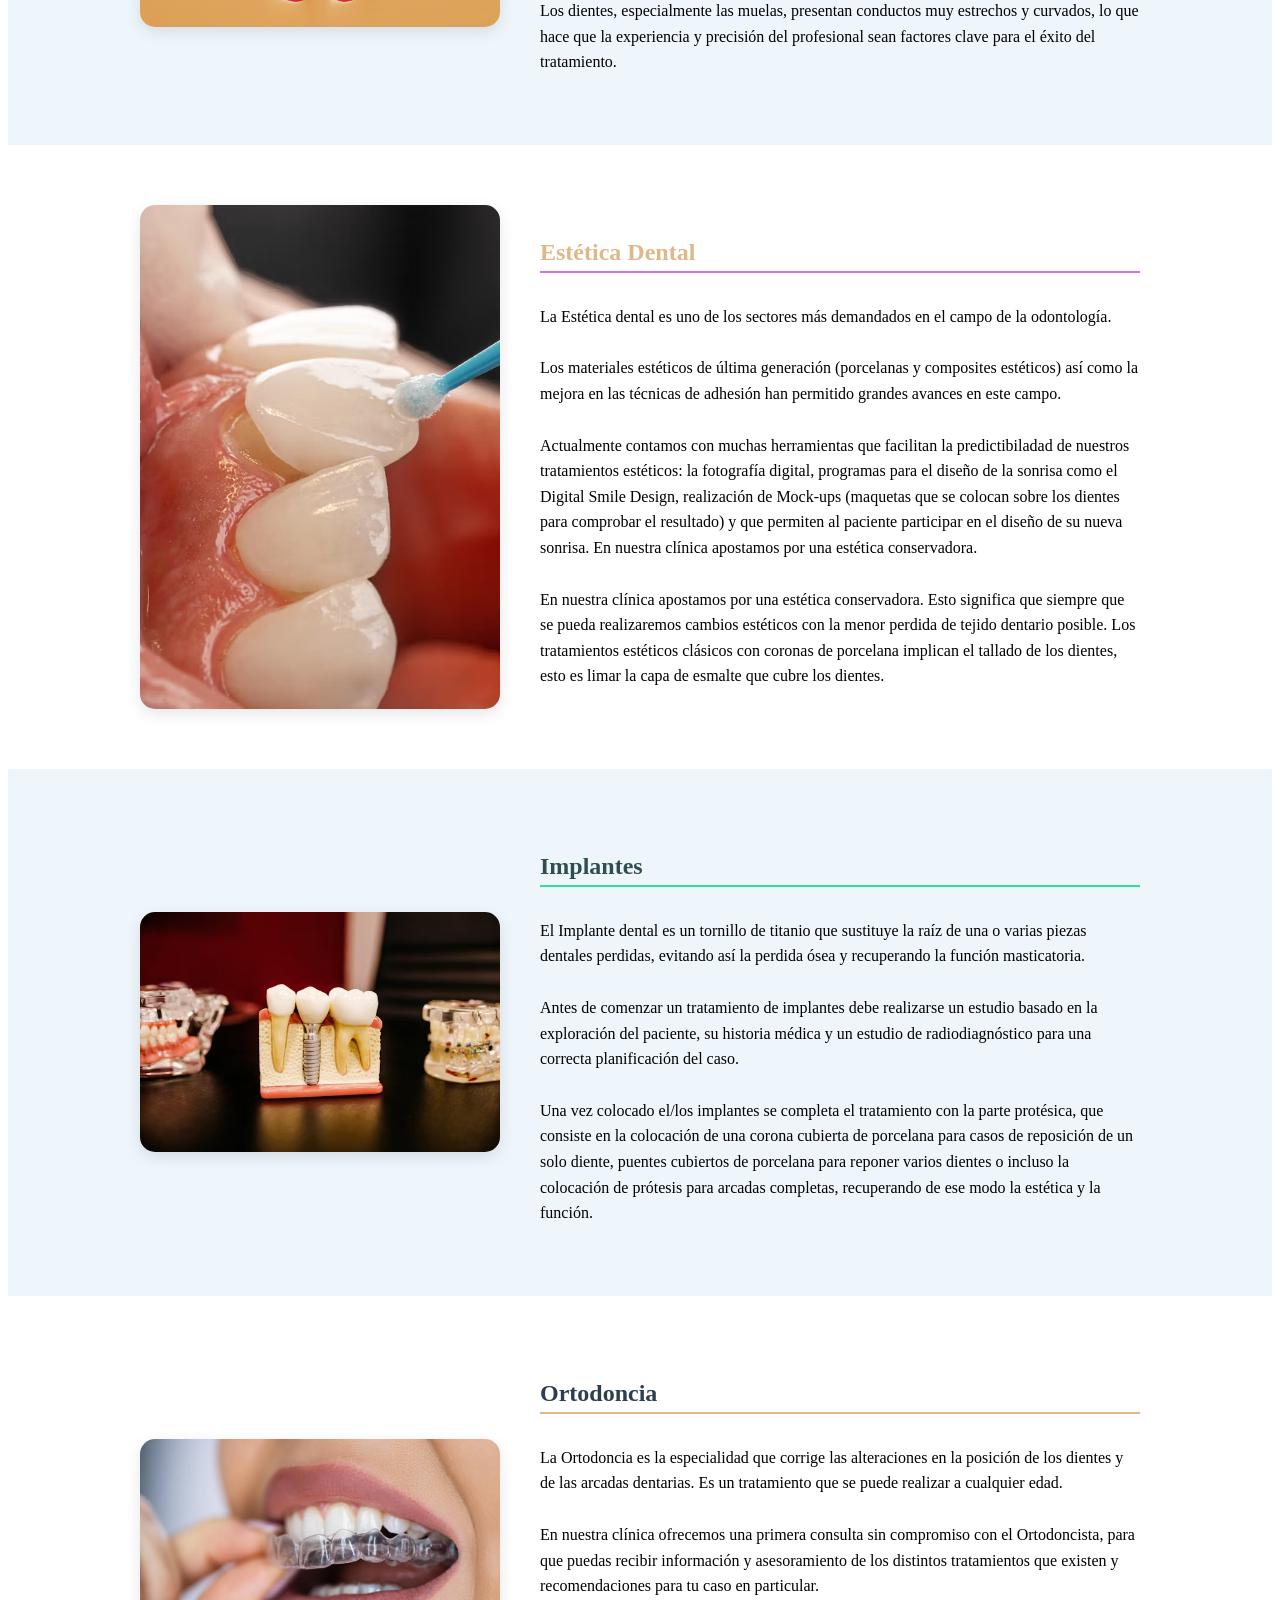
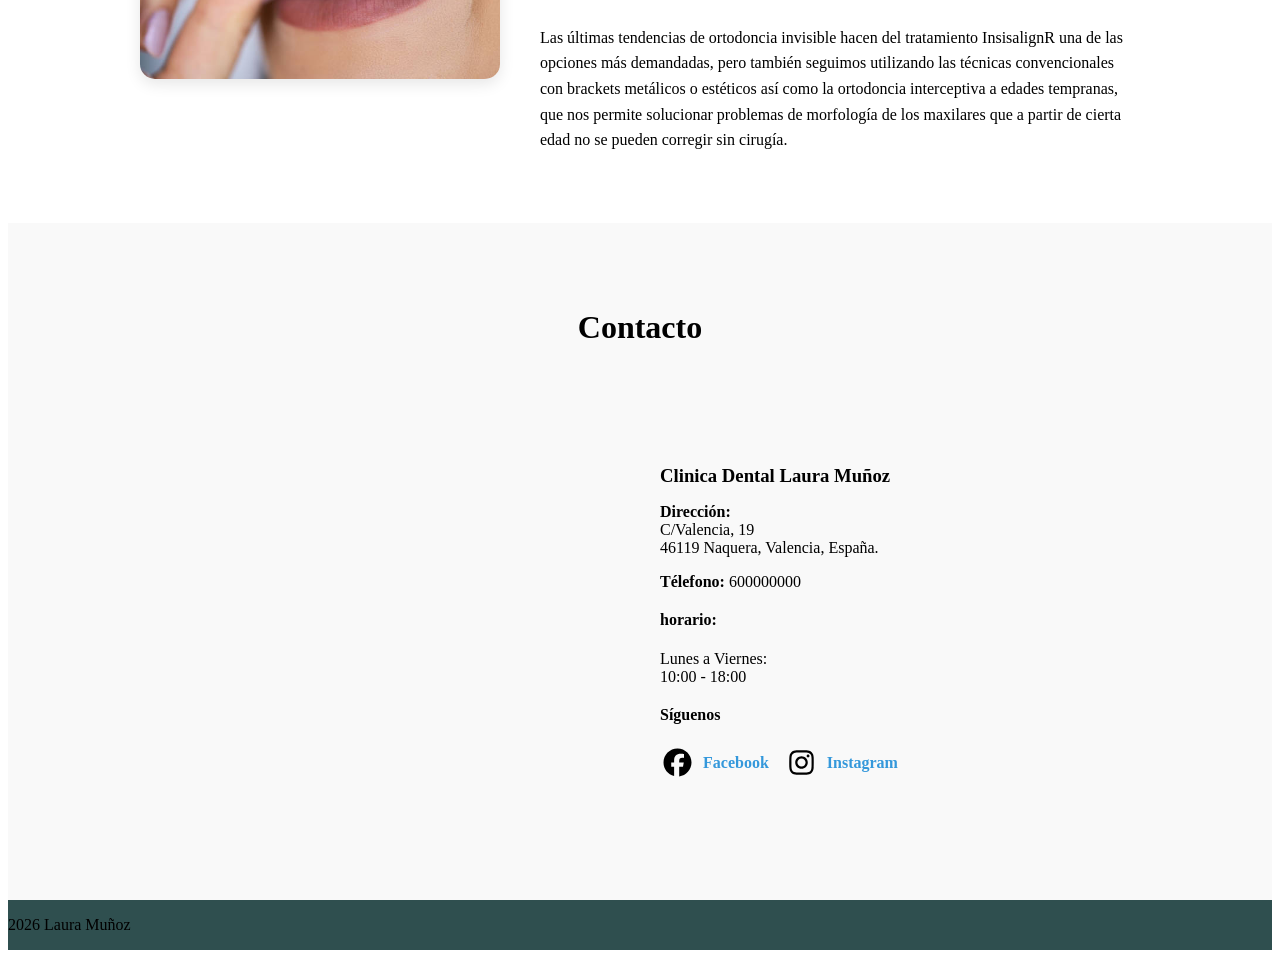
==== commit 0098217a: "Add files via upload" ====
--- a/index.html
+++ b/index.html
@@ -70,6 +70,9 @@
 
         <section id="home">
             <div class="contenido-inicio">
+
+
+                
                 <p class="frase">
                     "Una sonrisa puede durar un segundo, pero su recuerdo puede durar toda la vida."
                 </p>
--- a/miWeb.css
+++ b/miWeb.css
@@ -81,6 +81,7 @@
     border-bottom: 1px solid #ddd;
     padding: 10px 40px;
     box-shadow: 0 2px 8px rgba(0, 0, 0, 0.1);
+    position: relative;
 }
 
 /*MENU CUANDO HACES SCROLL*/
@@ -101,7 +102,7 @@
 #home {
     background-image: linear-gradient(rgba(255, 255, 255, 0.4),
             rgba(255, 255, 255, 0.4)),
-        url("camposoto1.jpg");
+        url("camposotoamarillo.jpg");
 
     background-size: cover;
     background-position: center;
@@ -431,6 +432,14 @@
 transform: scale(1.1);
 } 
 
+.menu-toggle {
+    display: none;
+    font-size: 32px;
+    cursor: pointer;
+    color:white;
+    background: #2c3e50;
+}
+
 /*MEDIA QUERYS*/
 @media (max-width:768px) {
     .contacto-contenido {
@@ -467,6 +476,7 @@
     }
     nav {
         justify-content: space-between;
+        z-index: 1000;
     }
     nav ul {
         flex-direction: column;
@@ -477,6 +487,7 @@
         top: 70px;
         left: 0;
         padding: 20px;
+        z-index: 999;
     }
     nav ul.active {
         display: flex;
@@ -488,13 +499,7 @@
 
 }   
 
-.menu-toggle {
-    display: none;
-    font-size: 30px;
-    cursor: pointer;
-    color:#2c3e50;
-    padding: 5px;
-}
+
 
 .whatsapp {
     position: fixed;
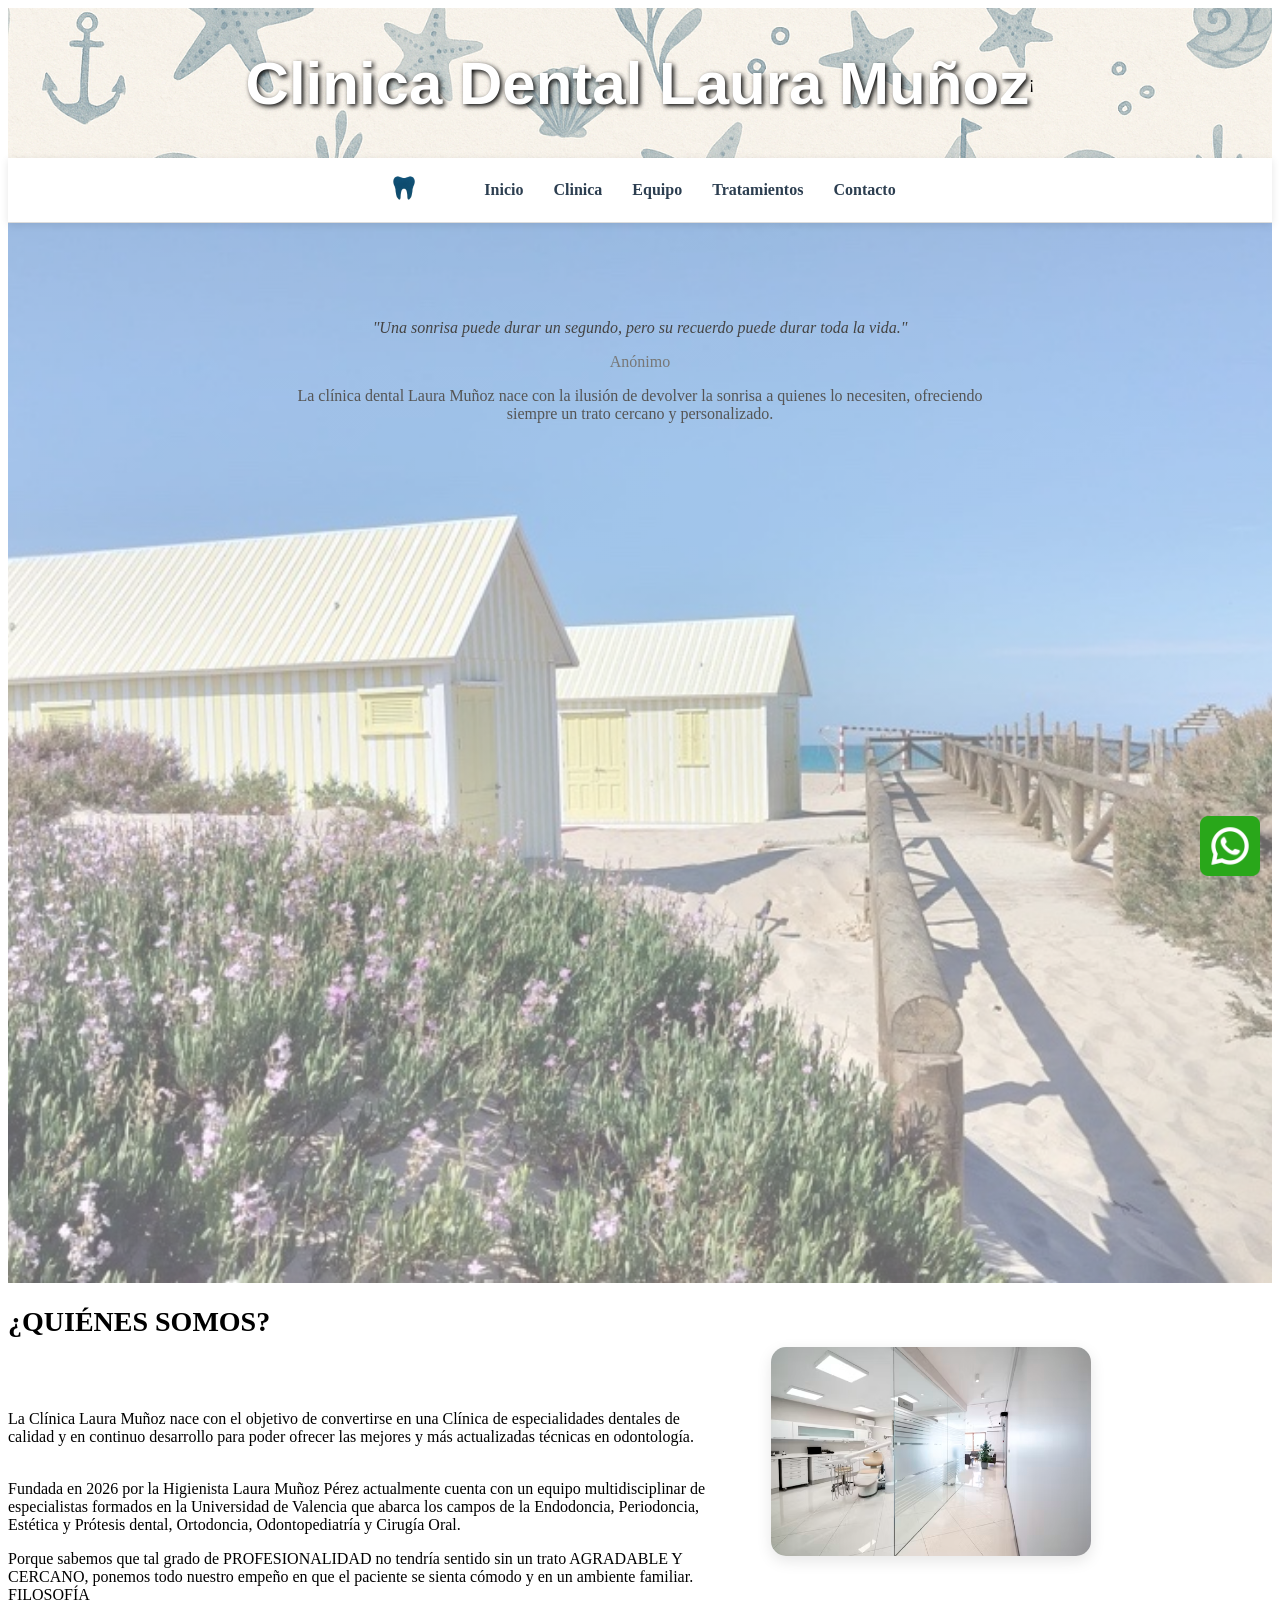
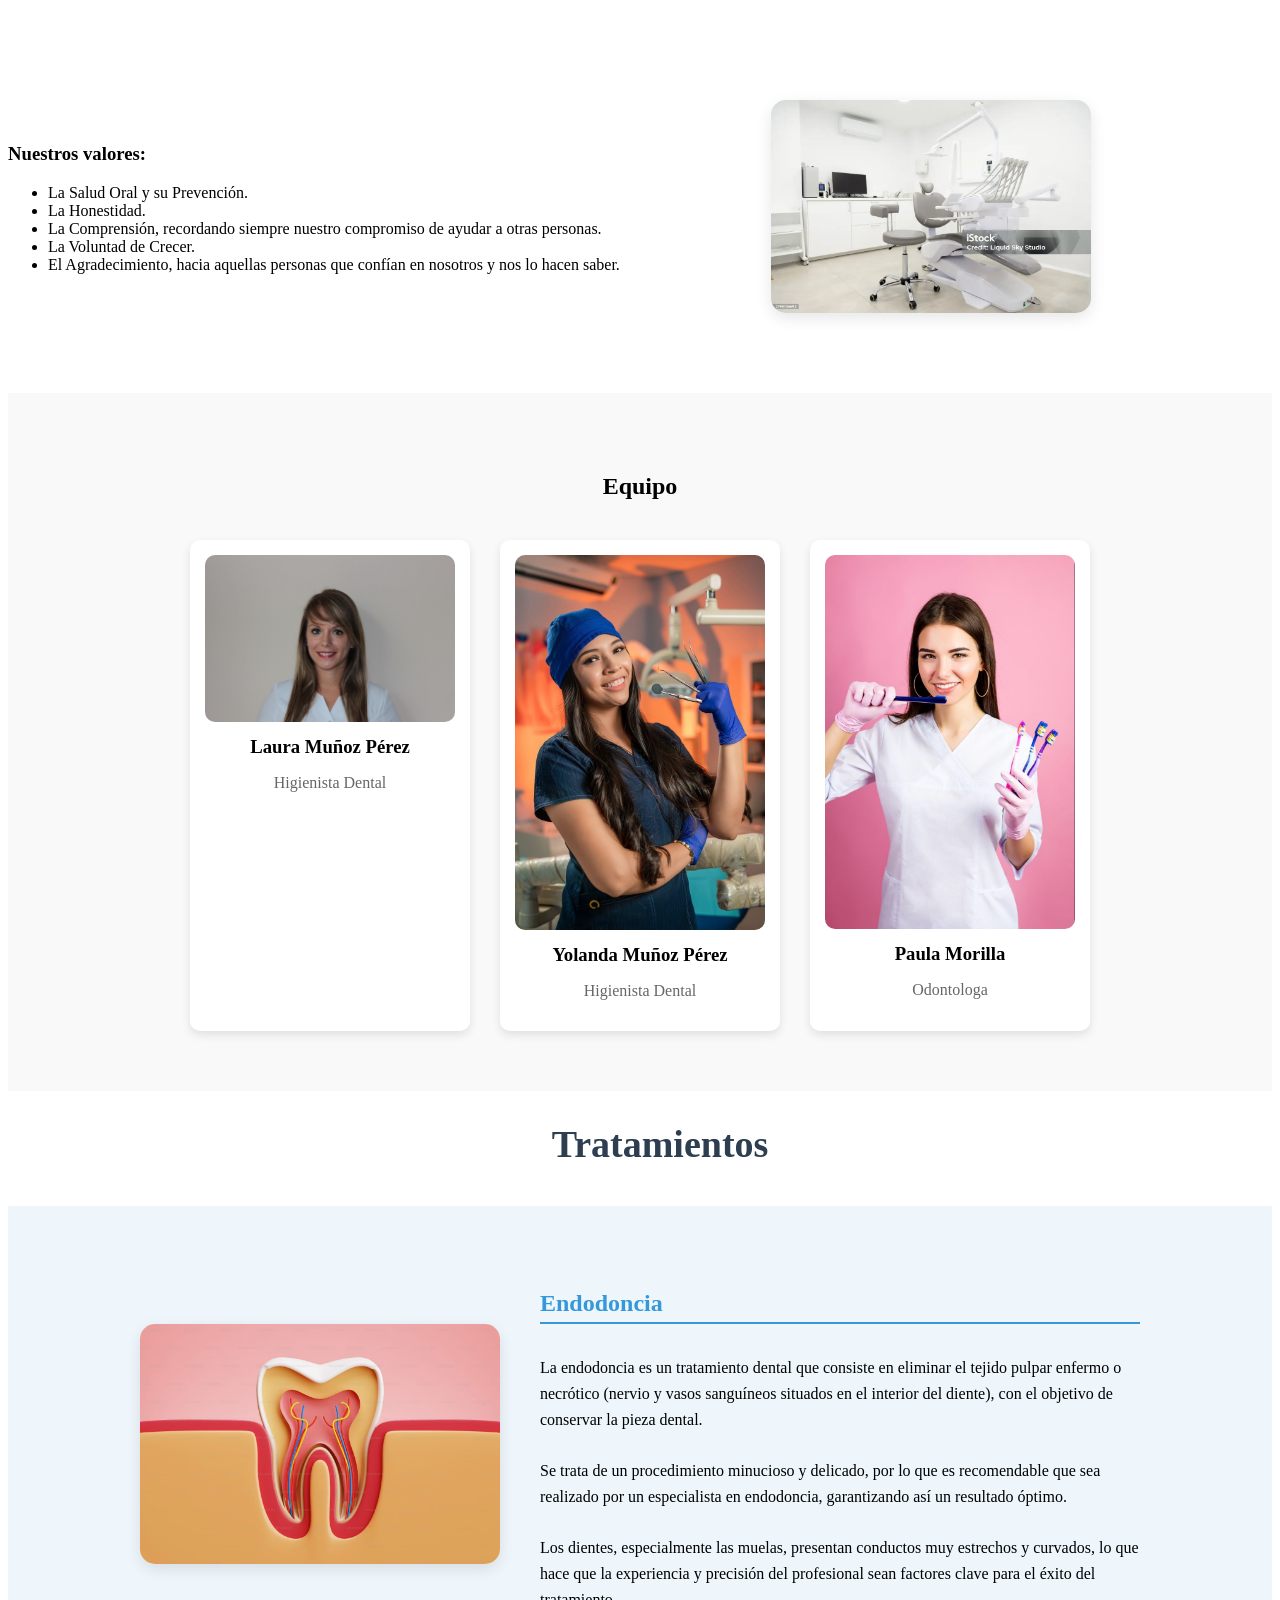
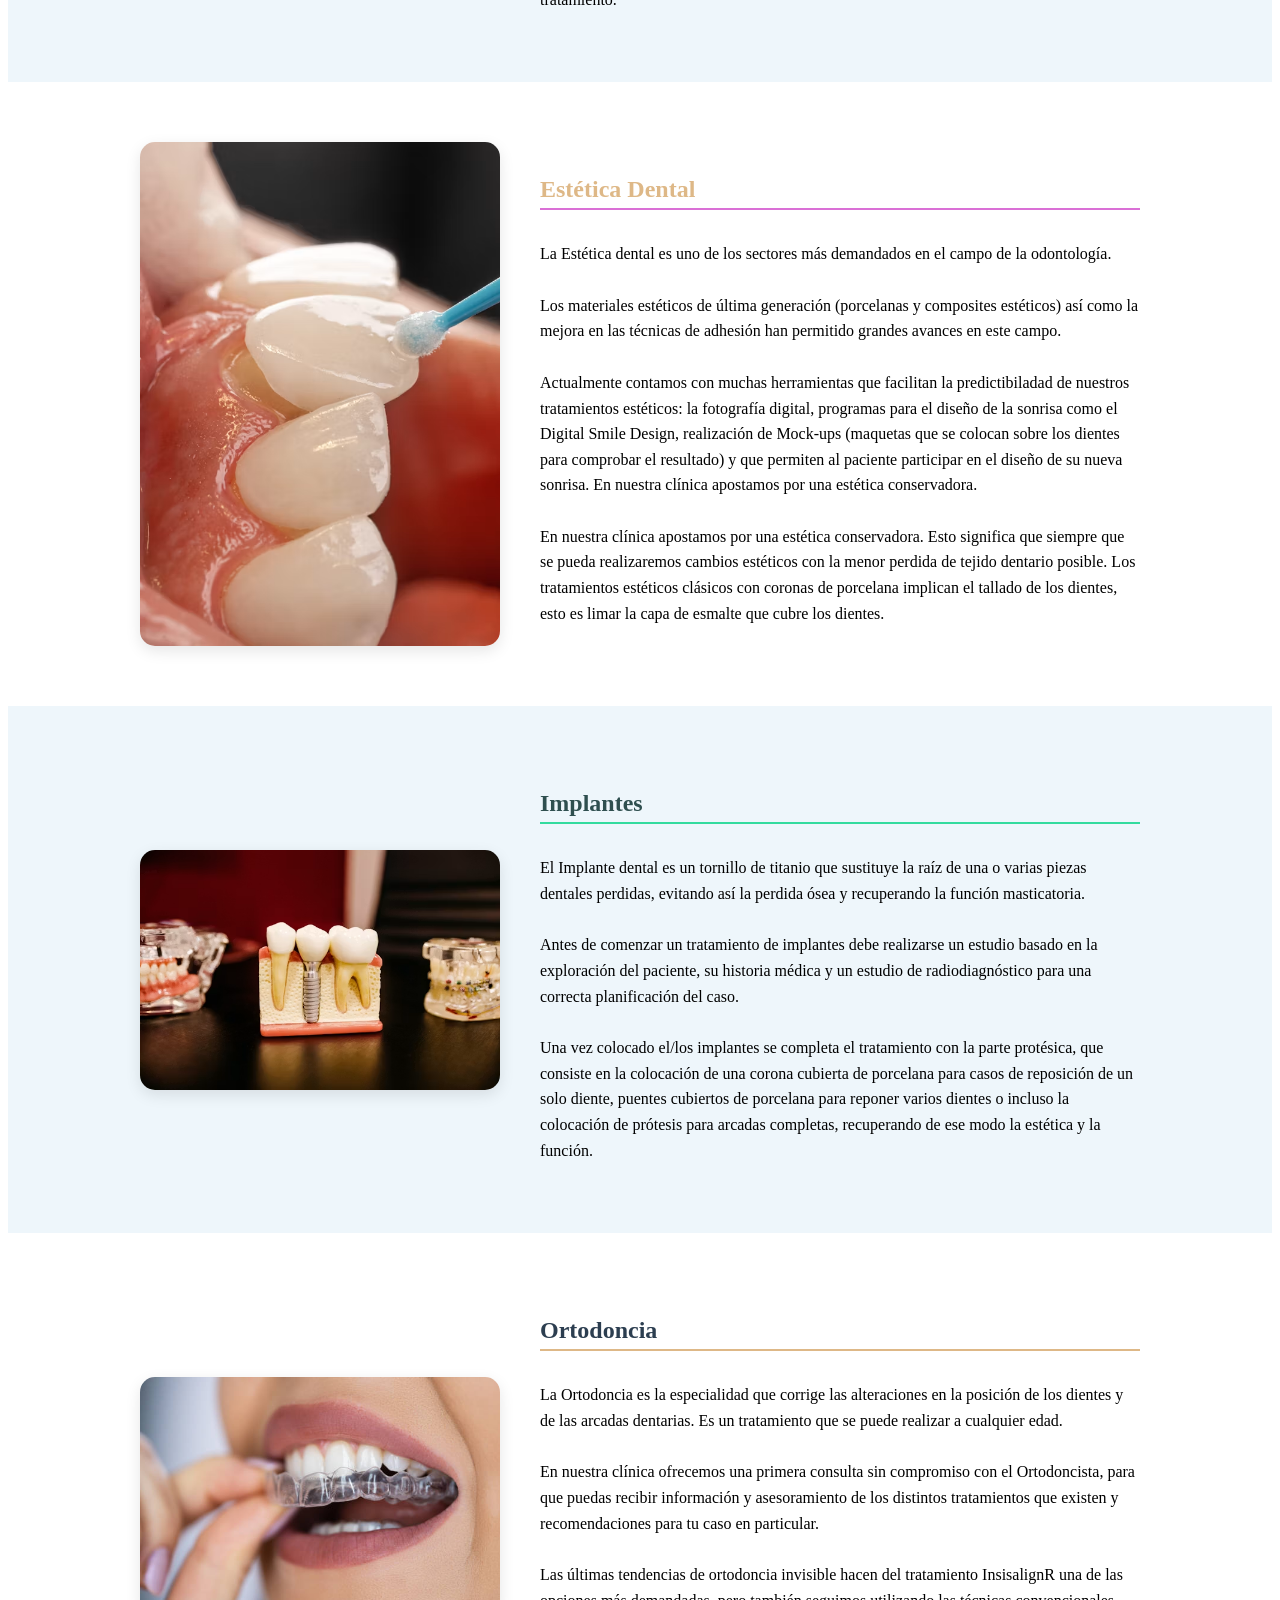
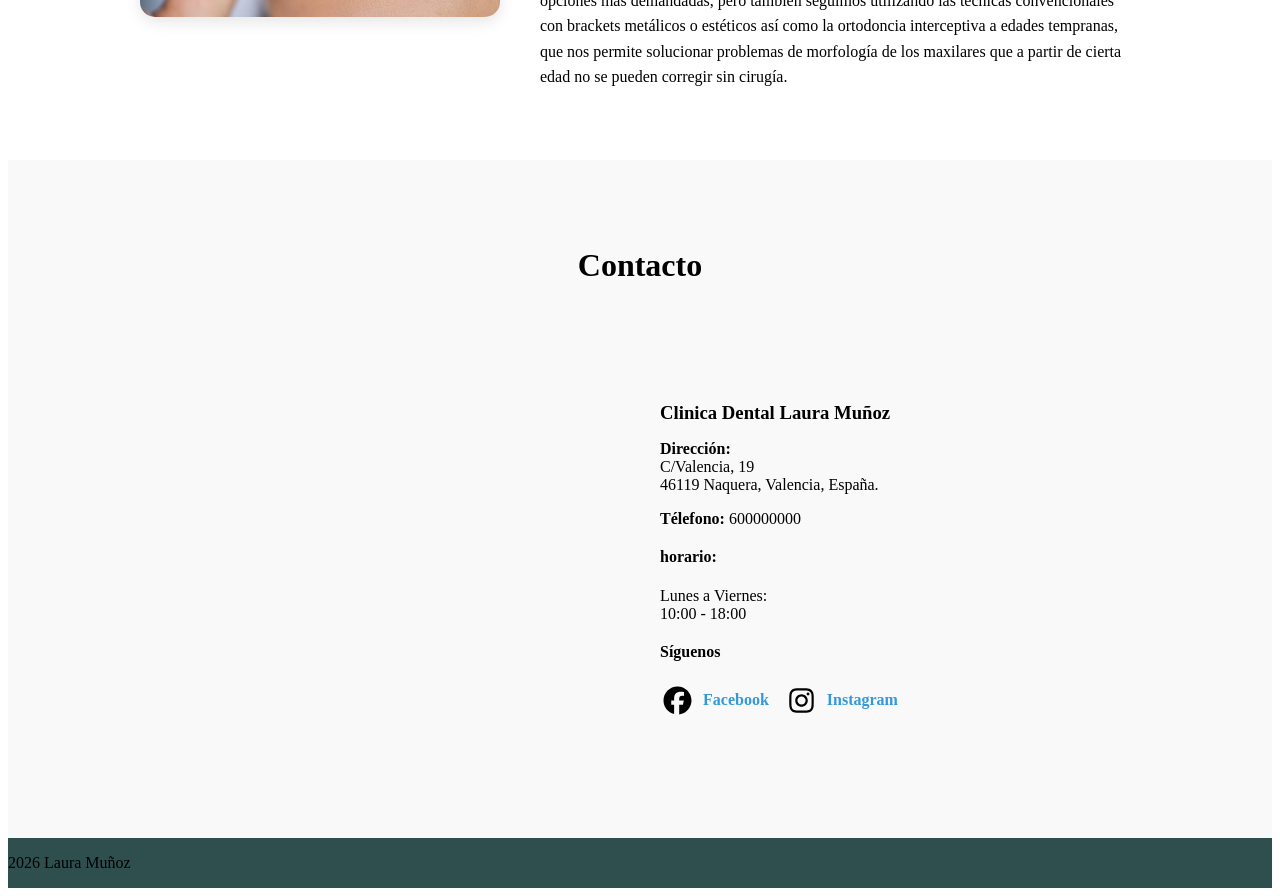
==== commit 1660ba1d: "Add files via upload" ====
--- a/index.html
+++ b/index.html
@@ -162,7 +162,7 @@
             <h2>Equipo</h2>
             <div class="tarjetas-equipo">
                 <div class="card">
-                    <img src="persona1.jpg">
+                    <img src="laura.jpg">
                     <h3>Laura Muñoz Pérez</h3>
                     <p>Higienista Dental</p>
                 </div>
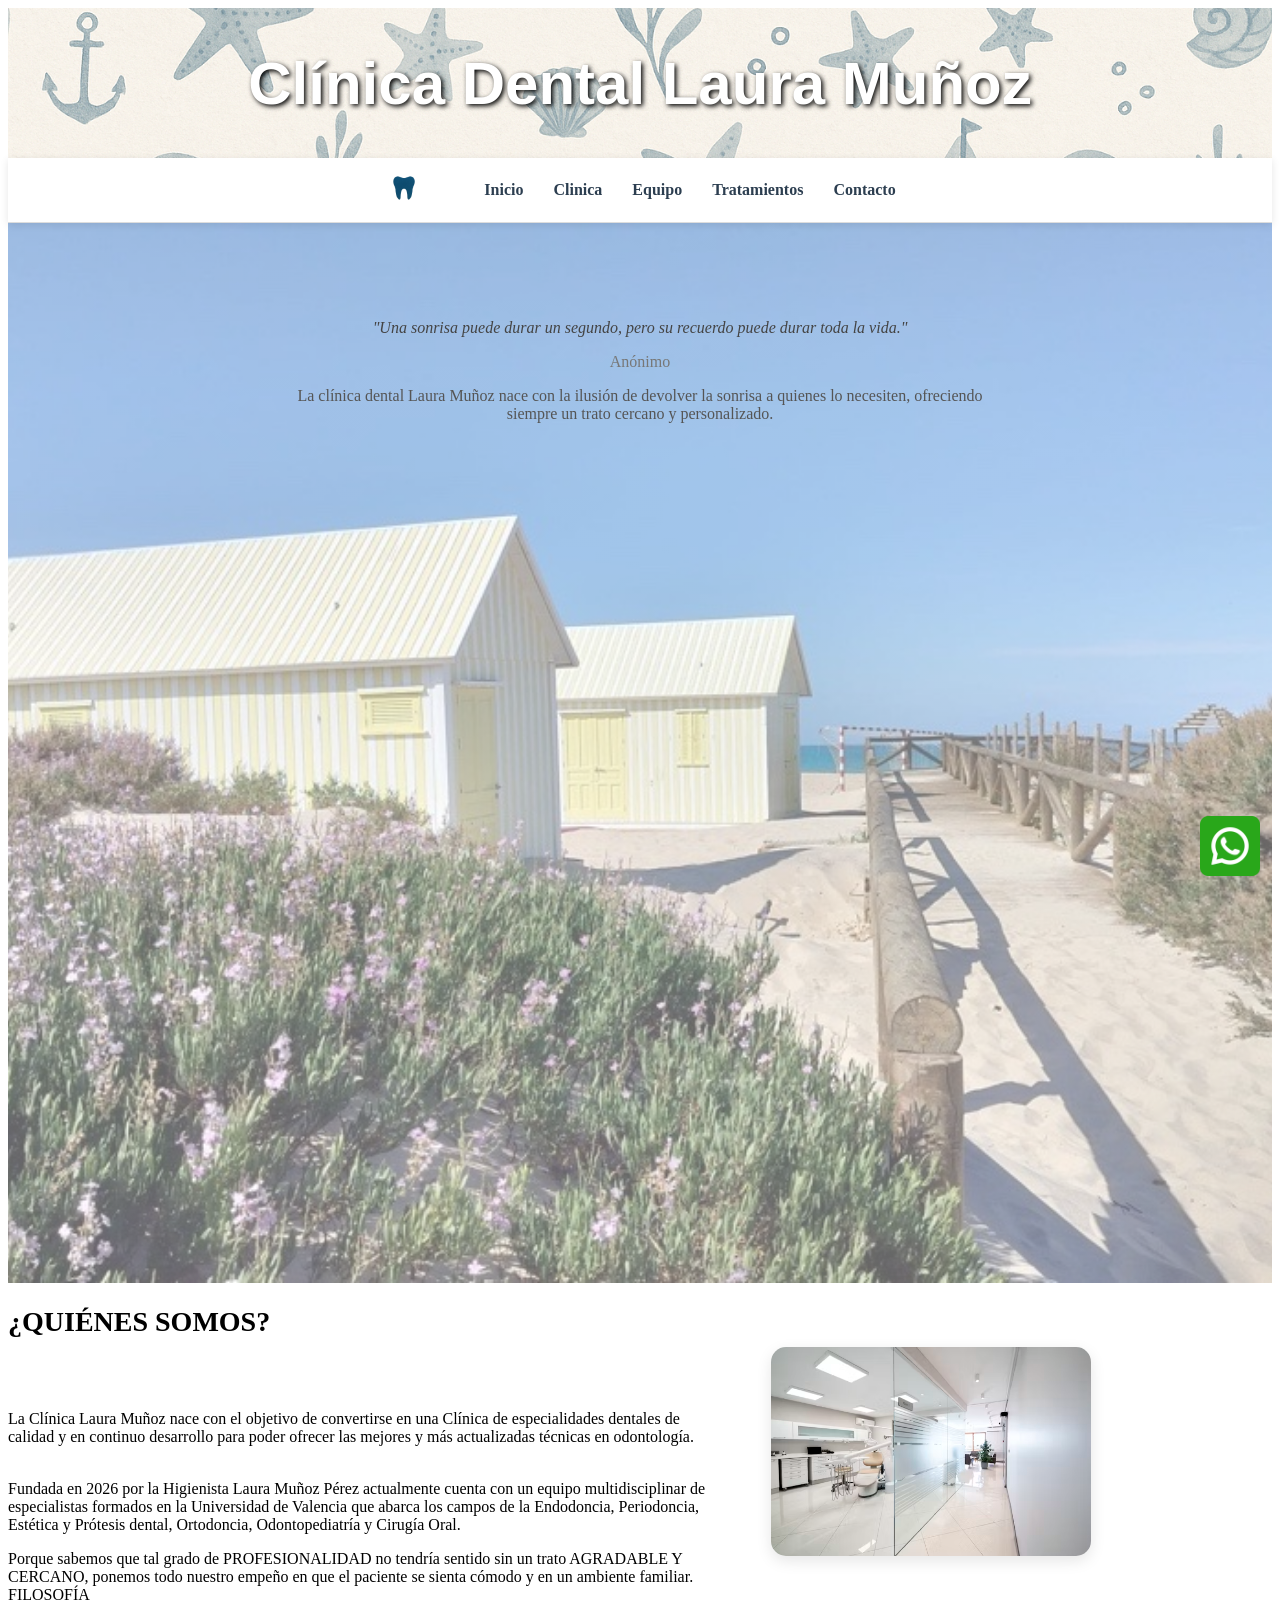
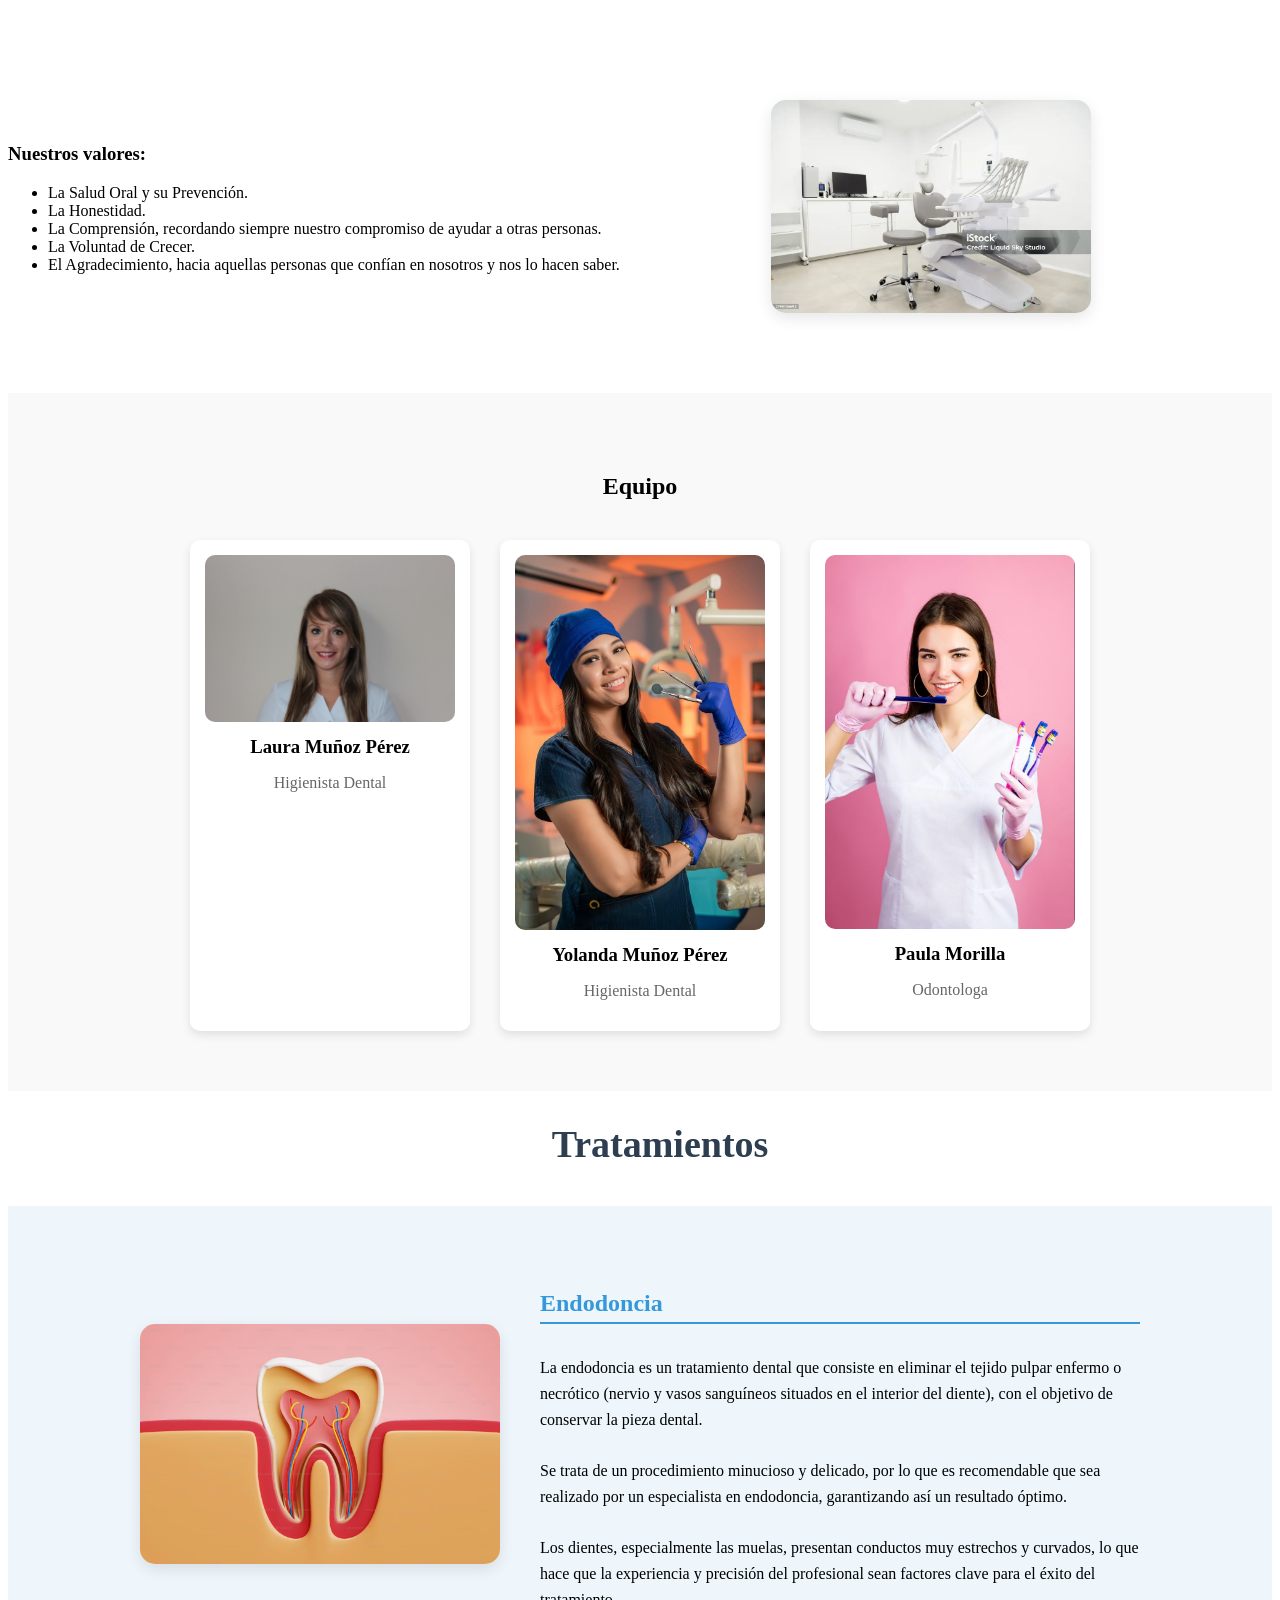
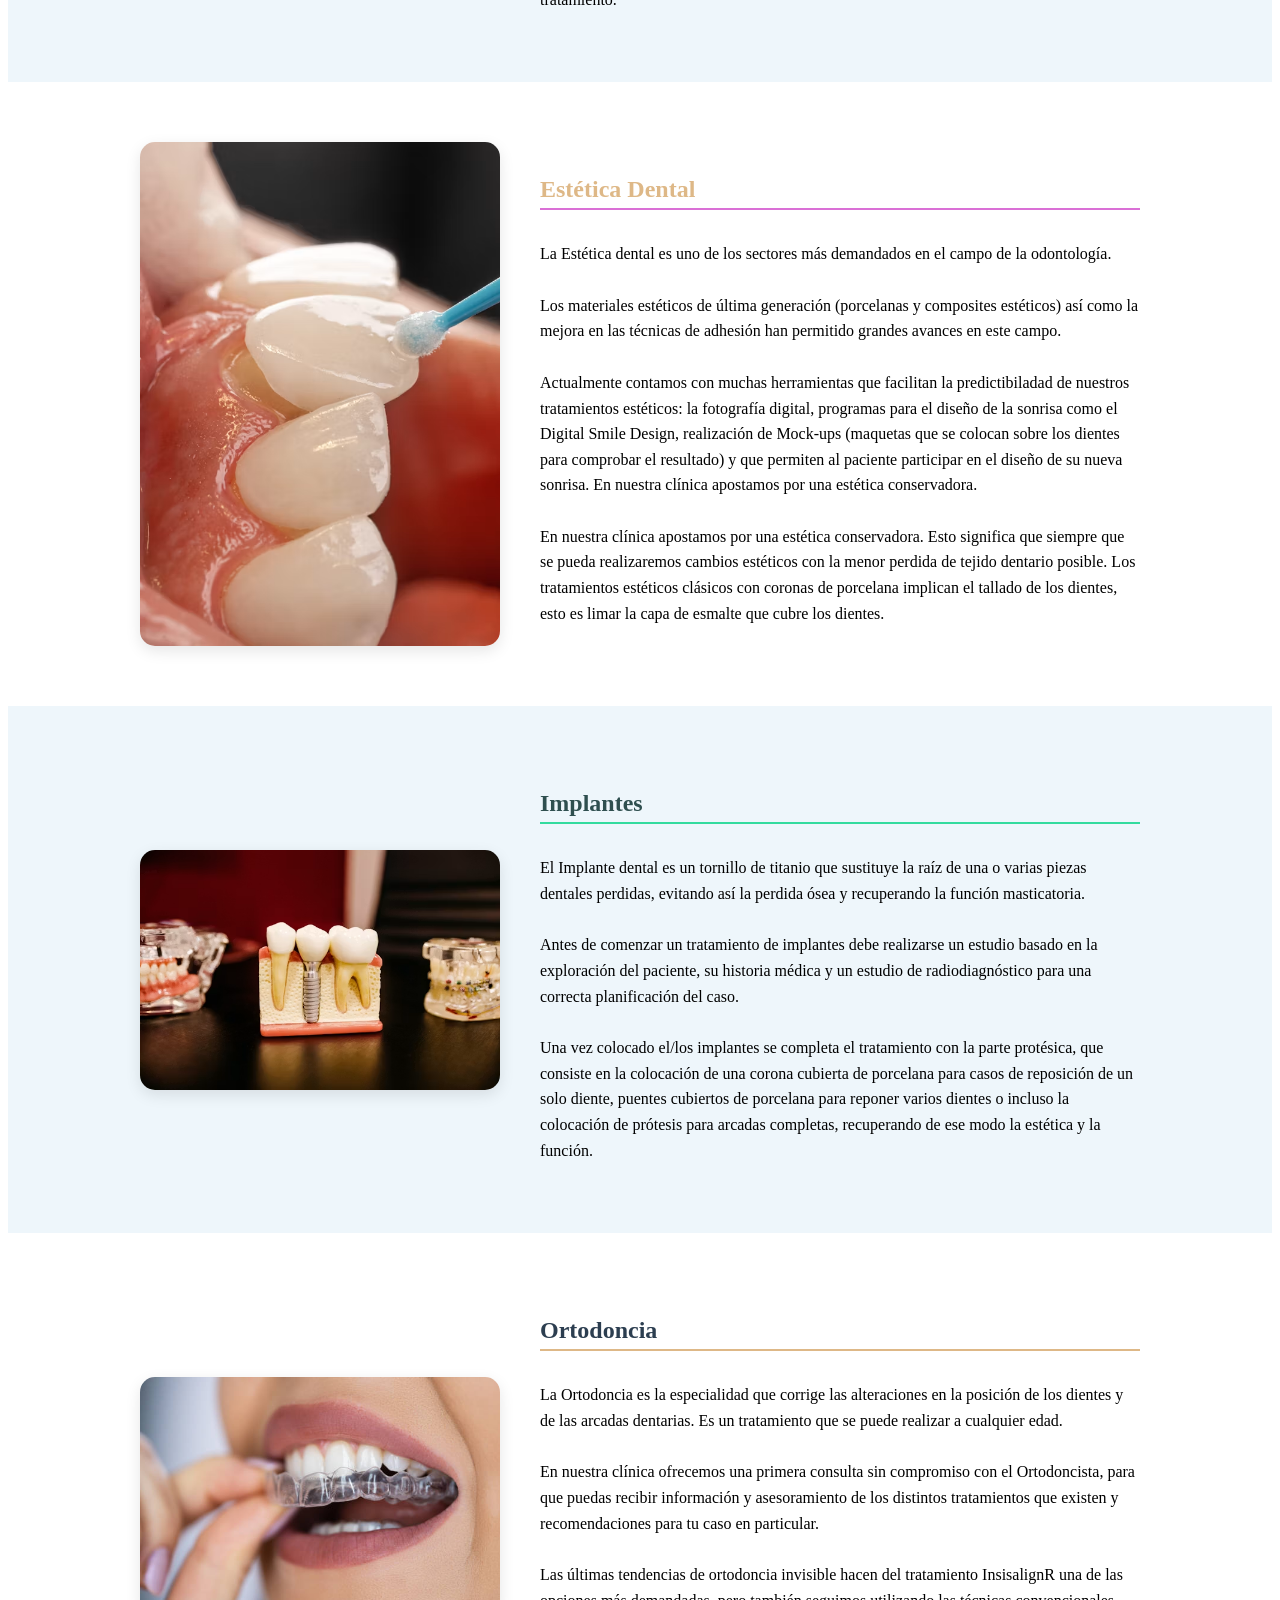
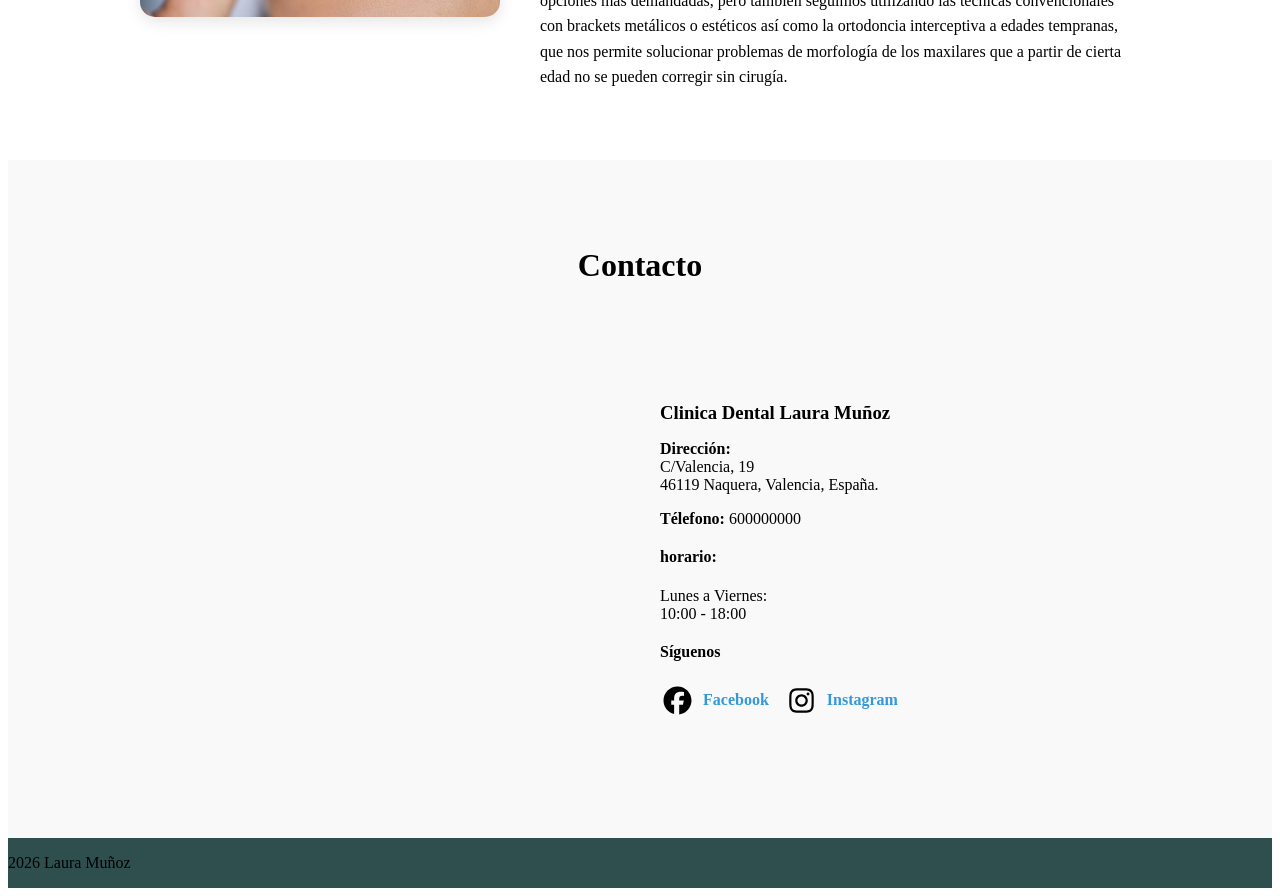
==== commit 321cdc08: "Add files via upload" ====
--- a/index.html
+++ b/index.html
@@ -6,9 +6,10 @@
 <head>
     <meta charset="UTF-8">
     <meta name="viewport" content="width=device-width, initial-scale=1.0">
+    <meta name="description" content="Clínica dental en Valencia especializada en tratamientos dentales">
  
    
-    <title>Clinica Dental Laura Muñoz</title>
+    <title>Clínica Dental Laura Muñoz</title>
 
     <link rel="stylesheet" href="miWeb.css">
 
@@ -18,7 +19,7 @@
 
     <!--CABECERA-->
     <header>
-        <h1>Clinica Dental Laura Muñoz</h1>¡
+        <h1>Clínica Dental Laura Muñoz</h1>
 
 
 
@@ -162,19 +163,19 @@
             <h2>Equipo</h2>
             <div class="tarjetas-equipo">
                 <div class="card">
-                    <img src="laura.jpg">
+                    <img src="laura.jpg" alt="Higienista Dental">
                     <h3>Laura Muñoz Pérez</h3>
                     <p>Higienista Dental</p>
                 </div>
 
                 <div class="card">
-                    <img src="persona2.jpg">
+                    <img src="persona2.jpg" alt="Higienista Dental">
                     <h3>Yolanda Muñoz Pérez</h3>
                     <p>Higienista Dental</p>
                 </div>
 
                 <div class="card">
-                    <img src="per6sona3.jpg">
+                    <img src="per6sona3.jpg" alt="Odontologa">
                     <h3>Paula Morilla</h3>
                     <p>Odontologa</p>
                 </div>
@@ -388,9 +389,9 @@
                     <h4>Síguenos</h4>
 
                     <div class="redes">
-                        <a href="https://www.facebook.com"><img src="facebook-brands-solid-full.svg">Facebook</a>
+                        <a href="https://www.facebook.com"><img src="facebook-brands-solid-full.svg" alt="facebook">Facebook</a>
                         <a href="https://www.instagram.com/?hl=es"><img
-                                src="instagram-brands-solid-full.svg">Instagram</a>
+                                src="instagram-brands-solid-full.svg" alt="Instagram">Instagram</a>
 
                     </div>
 
